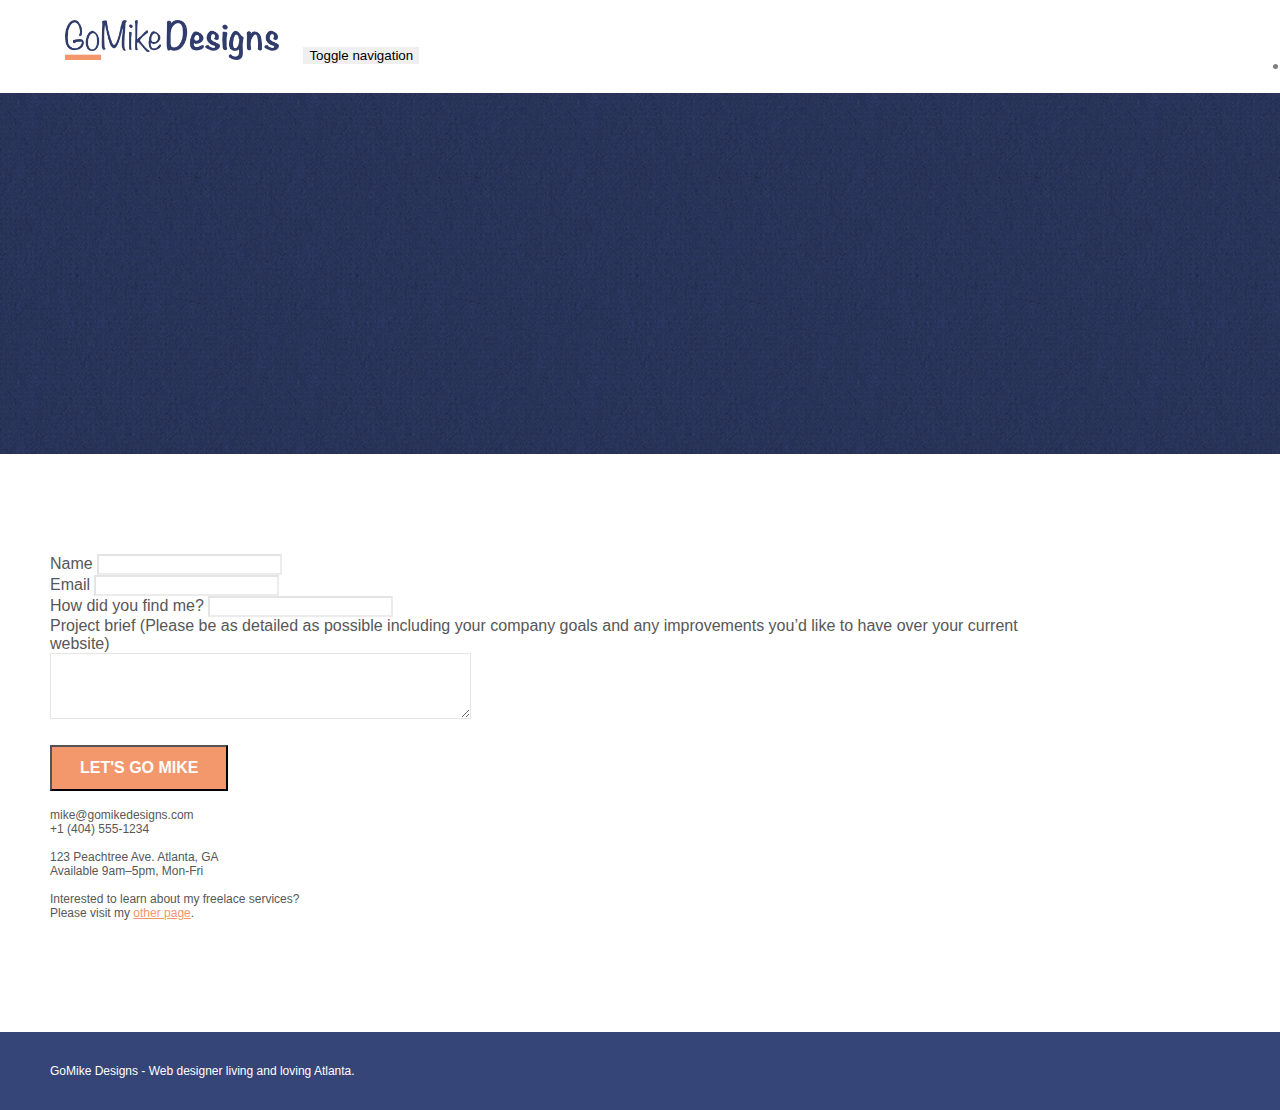
==== contact.html @ 94b1d247 "rename p2.html to contact.html" ====
<!doctype html>
<html lang="Default">
<head>
    <meta charset="utf-8">
    <meta name="keywords" content="">
    <meta name="description" content="">
    <meta name="viewport" content="width=device-width, initial-scale=1.0, viewport-fit=cover">
    <link rel="shortcut icon" type="image/png" href="favicon.jpg">
    
	<link rel="stylesheet" type="text/css" href="./css/bootstrap.min.css">
	<link rel="stylesheet" type="text/css" href="style.css">
	<link rel="stylesheet" type="text/css" href="./css/font-awesome.min.css">
	<link rel="stylesheet" type="text/css" href="./css/et-line.min.css">
	
    
	<script src="./js/jquery-2.1.0.min.js"></script>
	<script src="./js/bootstrap.min.js"></script>
	<script src="./js/blocs.min.js"></script>
	<script src="./js/jqBootstrapValidation.js"></script>
	<script src="./js/formHandler.js"></script>
    <title>page2</title>

    
<!-- Analytics -->
 
<!-- Analytics END -->
    
</head>
<body>
<!-- Main container -->
<div class="page-container">
    
<!-- bloc-0 -->
<div class="bloc bgc-white l-bloc " id="bloc-0">
	<div class="container bloc-sm">
		<nav class="navbar row">
			<div class="navbar-header">
				<a class="navbar-brand" href="index.html"><img src="img/atlanta%20web%20design%20logo.png"  height="40" /></a>
				<button id="nav-toggle" type="button" class="ui-navbar-toggle navbar-toggle" data-toggle="collapse" data-target=".navbar-1">
					<span class="sr-only">Toggle navigation</span><span class="icon-bar"></span><span class="icon-bar"></span><span class="icon-bar"></span>
				</button>
			</div>
			<div class="collapse navbar-collapse navbar-1 special-dropdown-nav">
				<ul class="site-navigation nav navbar-nav">
					<li>
						<a href="index.html">Home</a>
					</li>
					<li>
					</li>
					<li>
						<a href="page2.html">page2</a>
					</li>
				</ul>
			</div>
		</nav>
	</div>
</div>
<!-- bloc-0 END -->

<!-- bloc-6 -->
<div class="bloc bg-dots-bg bg-repeat bgc-dark-slate-blue d-bloc bloc-bg-texture texture-paper" id="bloc-6">
	<div class="container bloc-lg">
		<div class="row">
			<div class="col-sm-12">
				<p class="text-center hero-bloc-text tc-white">
					Let&rsquo;s talk web design!
				</p>
				<p class="text-center mg-lg tc-white tight-width-whitespace">
					I&rsquo;m super excited that you want to work together.<br>Please fill in the form below or get in touch so I can learn about your project <br>and we can setup time to &nbsp;talk websites and Atlanta city love.
				</p>
			</div>
		</div>
	</div>
</div>
<!-- bloc-6 END -->

<!-- bloc-7 -->
<div class="bloc bgc-white l-bloc" id="bloc-7">
	<div class="container bloc-lg">
		<div class="row">
			<div class="col-sm-6">
				<form id="form_1" novalidate success-msg="Your message has been sent." fail-msg="Sorry it seems that our mail server is not responding, Sorry for the inconvenience!">
					<div class="form-group">
						<label>
							Name
						</label>
						<input id="name" class="form-control" required />
					</div>
					<div class="form-group">
						<label>
							Email
						</label>
						<input id="email" class="form-control" type="email" required />
					</div>
					<div class="form-group">
						<label>
							How did you find me?
						</label>
						<input class="form-control" type="email" required id="input_504" />
					</div>
					<div class="form-group">
						<label>
							Project brief (Please be as detailed as possible including your company goals and any improvements you&rsquo;d like to have over your current website)<br>
						</label><textarea id="message" class="form-control" rows="4" cols="50" required></textarea>
					</div> 
					<button class="bloc-button btn btn-lg btn-block cta-hero btn-atomic-tangerine" type="submit">
						Let's go Mike
					</button>
				</form>
			</div>
			<div class="col-sm-6">
				<p>
					mike@gomikedesigns.com<br>+1 (404) 555-1234<br> <br>123 Peachtree Ave. Atlanta, GA<br>Available 9am–5pm, Mon-Fri <br> <br>Interested to learn about my freelace services? <br>Please visit my&nbsp;<a class="ltc-atomic-tangerine" href="index.html">other page</a>.
				</p>
			</div>
		</div>
	</div>
</div>
<!-- bloc-7 END -->

<!-- ScrollToTop Button -->
<a class="bloc-button btn btn-d scrollToTop" onclick="scrollToTarget('1')"><span class="fa fa-chevron-up"></span></a>
<!-- ScrollToTop Button END-->


<!-- Footer - bloc-8 -->
<div class="bloc bgc-dark-slate-blue d-bloc" id="bloc-8">
	<div class="container bloc-sm">
		<div class="row">
			<div class="col-sm-12">
				<p class="text-center white">
					GoMike Designs - Web designer living and loving Atlanta.<br>
				</p>
				<div class="row row-no-gutters social">
					<div class="col-sm-3">
						<div class="text-center">
							<a class="social" href="index.html"><span class="fa fa-twitter icon-md"></span></a>
						</div>
					</div>
					<div class="col-sm-3">
						<div class="text-center">
							<a class="social" href="index.html"><span class="fa fa-facebook icon-md"></span></a>
						</div>
					</div>
					<div class="col-sm-3">
						<div class="text-center">
							<a class="social" href="index.html"><span class="fa fa-dribbble icon-md"></span></a>
						</div>
					</div>
					<div class="col-sm-3">
						<div class="text-center">
							<a class="social" href="index.html"><span class="fa fa-instagram icon-md"></span></a>
						</div>
					</div>
				</div>
			</div>
		</div>
	</div>
</div>
<!-- Footer - bloc-8 END -->

</div>
<!-- Main container END -->
    

</body>
</html>
---- style.css ----
body {
    margin: 0;
    padding: 0;
    background: #FFF;
    overflow-x: hidden;
    -webkit-font-smoothing: antialiased;
    -moz-osx-font-smoothing: grayscale;
}

a,
button {
    transition: all .3s ease-in-out;
    outline: none!important;
}

a:hover {
    text-decoration: none;
    cursor: pointer;
}

#page-loading-blocs-notifaction {
    position: fixed;
    top: 0;
    bottom: 0;
    width: 100%;
    z-index: 100000;
    background: #FFFFFF url("img/pageload-spinner.gif") no-repeat center center;
}

.bloc {
    width: 100%;
    clear: both;
    background: 50% 50% no-repeat;
    padding: 0 50px;
    -webkit-background-size: cover;
    -moz-background-size: cover;
    -o-background-size: cover;
    background-size: cover;
    position: relative;
}

.bloc .container {
    padding-left: 0;
    padding-right: 0;
}

.bloc-lg {
    padding: 100px 50px;
}

.bloc-md {
    padding: 50px;
}

.bloc-sm {
    padding: 20px 50px;
}

.bg-center,
.bg-l-edge,
.bg-r-edge,
.bg-t-edge,
.bg-b-edge,
.bg-tl-edge,
.bg-bl-edge,
.bg-tr-edge,
.bg-br-edge,
.bg-repeat {
    -webkit-background-size: auto!important;
    -moz-background-size: auto!important;
    -o-background-size: auto!important;
    background-size: auto!important;
}

.bg-repeat {
    background: repeat;
}

.bg-t-edge {
    background: top no-repeat;
}

.bloc-bg-texture::before {
    content: "";
    background-size: 2px 2px;
    position: absolute;
    top: 0;
    bottom: 0;
    left: 0;
    right: 0;
}

.texture-paper::before {
    background: url("img/texture-paper.png");
    background-size: 280px 280px;
}

.b-parallax {
    background-attachment: fixed;
}

.d-bloc {
    color: rgba(255, 255, 255, .7);
}

.d-bloc button:hover {
    color: rgba(255, 255, 255, .9);
}

.d-bloc .icon-round,
.d-bloc .icon-square,
.d-bloc .icon-rounded,
.d-bloc .icon-semi-rounded-a,
.d-bloc .icon-semi-rounded-b {
    border-color: rgba(255, 255, 255, .9);
}

.d-bloc .divider-h span {
    border-color: rgba(255, 255, 255, .2);
}

.d-bloc .a-btn,
.d-bloc .navbar a,
.d-bloc .navbar-brand,
.d-bloc a .icon-sm,
.d-bloc a .icon-md,
.d-bloc a .icon-lg,
.d-bloc a .icon-xl,
.d-bloc h1 a,
.d-bloc h2 a,
.d-bloc h3 a,
.d-bloc h4 a,
.d-bloc h5 a,
.d-bloc h6 a,
.d-bloc p a {
    color: rgba(255, 255, 255, .6);
}

.d-bloc .a-btn:hover,
.d-bloc .navbar a:hover,
.d-bloc .navbar-brand:hover,
.d-bloc a:hover .icon-sm,
.d-bloc a:hover .icon-md,
.d-bloc a:hover .icon-lg,
.d-bloc a:hover .icon-xl,
.d-bloc h1 a:hover,
.d-bloc h2 a:hover,
.d-bloc h3 a:hover,
.d-bloc h4 a:hover,
.d-bloc h5 a:hover,
.d-bloc h6 a:hover,
.d-bloc p a:hover {
    color: rgba(255, 255, 255, 1);
}

.d-bloc .navbar-toggle .icon-bar {
    background: rgba(255, 255, 255, 1);
}

.d-bloc .btn-wire,
.d-bloc .btn-wire:hover {
    color: rgba(255, 255, 255, 1);
    border-color: rgba(255, 255, 255, 1);
}

.d-bloc .panel {
    color: rgba(0, 0, 0, .5);
}

.d-bloc .panel button:hover {
    color: rgba(0, 0, 0, .7);
}

.d-bloc .panel icon {
    border-color: rgba(0, 0, 0, .7);
}

.d-bloc .panel .divider-h span {
    border-color: rgba(0, 0, 0, .1);
}

.d-bloc .panel .a-btn {
    color: rgba(0, 0, 0, .6);
}

.d-bloc .panel .a-btn:hover {
    color: rgba(0, 0, 0, 1);
}

.d-bloc .panel .btn-wire,
.d-bloc .panel .btn-wire:hover {
    color: rgba(0, 0, 0, .7);
    border-color: rgba(0, 0, 0, .3);
}

.d-bloc .panel,
.l-bloc {
    color: rgba(0, 0, 0, .5);
}

.d-bloc .panel button:hover,
.l-bloc button:hover {
    color: rgba(0, 0, 0, .7);
}

.l-bloc .icon-round,
.l-bloc .icon-square,
.l-bloc .icon-rounded,
.l-bloc .icon-semi-rounded-a,
.l-bloc .icon-semi-rounded-b {
    border-color: rgba(0, 0, 0, .7);
}

.d-bloc .panel .divider-h span,
.l-bloc .divider-h span {
    border-color: rgba(0, 0, 0, .1);
}

.d-bloc .panel .a-btn,
.l-bloc .a-btn,
.l-bloc .navbar a,
.l-bloc .navbar-brand,
.l-bloc a .icon-sm,
.l-bloc a .icon-md,
.l-bloc a .icon-lg,
.l-bloc a .icon-xl,
.l-bloc h1 a,
.l-bloc h2 a,
.l-bloc h3 a,
.l-bloc h4 a,
.l-bloc h5 a,
.l-bloc h6 a,
.l-bloc p a {
    color: rgba(0, 0, 0, .6);
}

.d-bloc .panel .a-btn:hover,
.l-bloc .a-btn:hover,
.l-bloc .navbar a:hover,
.l-bloc .navbar-brand:hover,
.l-bloc a:hover .icon-sm,
.l-bloc a:hover .icon-md,
.l-bloc a:hover .icon-lg,
.l-bloc a:hover .icon-xl,
.l-bloc h1 a:hover,
.l-bloc h2 a:hover,
.l-bloc h3 a:hover,
.l-bloc h4 a:hover,
.l-bloc h5 a:hover,
.l-bloc h6 a:hover,
.l-bloc p a:hover {
    color: rgba(0, 0, 0, 1);
}

.l-bloc .navbar-toggle .icon-bar {
    color: rgba(0, 0, 0, .6);
}

.d-bloc .panel .btn-wire,
.d-bloc .panel .btn-wire:hover,
.l-bloc .btn-wire,
.l-bloc .btn-wire:hover {
    color: rgba(0, 0, 0, .7);
    border-color: rgba(0, 0, 0, .3);
}

.voffset {
    margin-top: 30px;
}

.voffset-lg {
    margin-top: 80px;
}

.row-no-gutters {
    margin-right: 0;
    margin-left: 0;
}

.row.row-no-gutters > [class^="col-"],
.row.row-no-gutters > [class*=" col-"] {
    padding-right: 0;
    padding-left: 0;
}

#bloc-2-services p {
    font-size: 11px;
}

.navbar {
    margin-bottom: 0;
    z-index: 1;
}

.navbar-brand {
    height: auto;
    padding: 3px 15px;
    font-size: 25px;
    font-weight: normal;
    font-weight: 600;
    line-height: 44px;
}

.navbar-brand img {
    max-height: 200px;
    margin: 0 5px 0 0;
    display: inline;
}

.navbar-brand img[src$=svg] {
    min-width: 100px;
}

.nav-center .navbar-brand img {
    margin: 0;
}

.navbar .nav {
    padding-top: 2px;
    margin-right: -16px;
    float: right;
    z-index: 1;
}

.nav > li {
    float: left;
    margin-top: 4px;
    font-size: 16px;
}

.navbar-nav .open .dropdown-menu > li > a {
    text-align: inherit;
}

.nav > li a:hover,
.nav > li a:focus {
    background: transparent;
}

.navbar-toggle {
    margin: 10px 10px 0 0;
    border: 0px;
}

.navbar-toggle:hover {
    background: transparent!important;
}

.navbar-toggle .icon-bar {
    background-color: rgba(0, 0, 0, .5);
    width: 26px;
}

.nav-invert .navbar .nav {
    float: left;
}

.nav-invert .navbar-header,
.nav-invert .navbar-brand {
    float: right;
    position: relative;
    z-index: 2;
}

@media (min-width: 768px) {
    .site-navigation {
        position: absolute;
        top: 50%;
        right: 20px;
        transform: translate(0, -50%);
        -webkit-transform: translateY(-50%);
    }
    .nav > li .dropdown-menu a,
    .nav > li .dropdown-menu a:hover {
        color: #484848;
    }
    .nav-invert .site-navigation {
        left: 0;
        right: 0;
    }
    .nav-center {
        text-align: center;
    }
    .nav-center .navbar-header {
        width: 100%;
    }
    .nav-center .navbar-header,
    .nav-center .navbar-brand,
    .nav-center .nav > li {
        float: none;
        display: inline-block;
    }
    .nav-center .site-navigation {
        position: relative;
        width: 100%;
        right: 0;
        margin-right: 0px;
        margin-top: 20px;
    }
    .nav-center.mini-nav .navbar-toggle {
        float: none;
        margin: 10px auto 0;
    }
}

.nav > li > .dropdown a {
    background: none!important;
    display: block;
    padding: 14px 15px;
}

nav .caret {
    margin: 0 5px;
}

.dropdown-menu .dropdown-menu {
    top: -8px;
    left: 100%;
}

.dropdown-menu .dropmenu-flow-right {
    top: 100%;
    left: 0;
    margin-left: -1px;
    border-top-left-radius: 0;
    border-top-right-radius: 0;
}

.dropdown-menu .dropdown span {
    border: 4px solid black;
    border-top-color: transparent;
    border-right-color: transparent;
    border-bottom-color: transparent;
    margin: 6px -5px 0 0!important;
    float: right;
}

.mg-md {
    margin-top: 10px;
    margin-bottom: 20px;
}

.mg-lg {
    margin-top: 10px;
    margin-bottom: 40px;
}

.btn {
    margin: 0 5px 5px 0;
}

.btn.pull-right {
    margin: 0 0 5px 5px;
}

.btn-d,
.btn-d:hover,
.btn-d:focus {
    color: #FFF;
    background: rgba(0, 0, 0, .3);
}

button {
    outline: none!important;
}

.btn-rd {
    border-radius: 40px;
}

.btn-clean {
    border: 1px solid rgba(0, 0, 0, .08);
    border-bottom-color: rgba(0, 0, 0, .1);
    text-shadow: 0 1px 0 rgba(0, 0, 1, .1);
    box-shadow: 0 1px 3px rgba(0, 0, 1, .25), inset 0 1px 0 0 rgba(255, 255, 255, .15);
}

.icon-md {
    font-size: 30px!important;
}

.icon-lg {
    font-size: 60px!important;
}

.sm-shadow {
    text-shadow: 0 1px 2px rgba(0, 0, 0, .3);
}

.panel-sq,
.panel-sq .panel-heading,
.panel-sq .panel-footer {
    border-radius: 0;
}

.panel-rd {
    border-radius: 30px;
}

.panel-rd .panel-heading {
    border-radius: 29px 29px 0 0;
}

.panel-rd .panel-footer {
    border-radius: 0 0 29px 29px;
}

.form-control {
    border-color: rgba(0, 0, 0, .1);
    box-shadow: none;
}

.scrollToTop {
    width: 40px;
    height: 40px;
    position: fixed;
    bottom: 20px;
    right: 20px;
    opacity: 0;
    z-index: 500;
    transition: all .3s ease-in-out;
}

.scrollToTop span {
    margin-top: 6px;
}

.showScrollTop {
    font-size: 14px;
    opacity: 1;
}

a[data-lightbox] {
    position: relative;
    display: block;
    text-align: center;
}

a[data-lightbox]:hover::before {
    content: "+";
    font-family: "HelveticaNeue-Light", "Helvetica Neue Light", "Helvetica Neue", Helvetica, Arial;
    font-size: 32px;
    width: 50px;
    height: 50px;
    margin-left: -25px;
    border-radius: 50%;
    background: rgba(0, 0, 0, .6);
    color: #FFF;
    font-weight: 100;
    z-index: 1;
    position: absolute;
    top: 50%;
    transform: translateY(-50%);
    -webkit-transform: translateY(-50%);
}

a[data-lightbox]:hover img {
    opacity: 0.6;
    -webkit-animation-fill-mode: none;
    animation-fill-mode: none;
}

#lightbox-modal {
    display: flex;
    align-items: center;
}

#lightbox-modal .modal-dialog {
    width: 90%;
    max-width: 900px;
    margin: 0 auto 0;
}

#lightbox-modal .modal-dialog img {
    max-height: 90vh;
    margin: 0 auto;
}

.lightbox-caption {
    padding: 20px;
    color: #FFF;
    background: rgba(0, 0, 0, .5);
    position: absolute;
    left: 15px;
    right: 15px;
    bottom: 5px;
}

.close-lightbox {
    color: #FFF;
    font-size: 30px;
    position: absolute;
    top: 20px;
    right: 20px;
    z-index: 20;
    background: rgba(0, 0, 0, .5);
    border: none;
    line-height: 30px;
    padding: 0 9px 5px;
    opacity: 0.3;
}

.close-lightbox:hover,
.next-lightbox:hover,
.prev-lightbox:hover {
    opacity: 1.0;
    color: #FFF;
}

.next-lightbox,
.prev-lightbox {
    font-size: 20px;
    color: rgba(255, 255, 255, .9);
    background: rgba(0, 0, 0, .5);
    transition: all .2s ease-in-out;
    position: absolute;
    top: 45%;
    z-index: 1;
    opacity: 0.4;
}

.next-lightbox {
    padding: 6px 8px 1px 13px;
    right: 25px;
}

.prev-lightbox {
    padding: 6px 13px 1px 10px;
    left: 25px;
}

.snapshot-lb .modal-body {
    padding-bottom: 45px;
}

.snapshot-lb .lightbox-caption {
    padding: 0;
    color: rgba(0, 0, 0, .5);
    background: none;
}

h1,
h2,
h3,
h4,
h5,
h6,
p,
label,
.btn,
a {
    font-family: "helvetica";
    font-weight: 400;
    color: #575757!important;
}

.container {
    max-width: 1000px;
}

.hero-bloc-text {
    font-size: 38px;
}

.hero-bloc-text-sub {
    font-size: 36px;
}

.statement-bloc-text {
    line-height: 26px;
    font-style: italic;
    font-size: 20px;
    text-align: center;
    font-weight: lighter;
    max-width: 520px;
    margin: auto auto auto auto;
}

p {
    font-size: 12px;
}

.tight-width-whitespace {
    max-width: 600px;
    margin: auto auto auto auto;
}

.h1 {
    font-size: 20px;
    font-family: "Open Sans";
}

.cta-hero {
    margin-top: 22px;
    color: #FFFFFF!important;
    text-transform: uppercase;
    padding: 12px 28px 12px 28px;
    font-size: 1.0em;
    font-weight: 700;
}

.social {
    max-width: 400px;
    margin: auto auto auto auto;
}

h2 {
    font-size: 22px;
    line-height: 1.4em;
}

h3 {
    font-size: 15px;
    text-transform: uppercase;
    font-weight: 700;
    color: #333333!important;
}

.med-width-whitespace {
    max-width: 800px;
    margin: auto auto auto auto;
    box-shadow: 0px 0px 0px #000000;
}

h1 {
    color: #333333!important;
}

h4 {
    color: #333333!important;
}

.icons {
    margin-bottom: 14px;
    margin-top: 24px;
}

.white {
    color: #FFFFFF!important;
}

.portfolio-thumb {
    margin-bottom: 24px;
}

.portfolio-row {
    margin-bottom: 44px;
    margin-top: 50px;
}

.avatar {
    box-shadow: 0px 4px 9px rgba(0, 0, 0, 0.3);
}

.black-background {
    background-color: rgba(35, 31, 32, 0.7);
    padding: 40px 40px 40px 40px;
}

.bold-link {
    font-weight: 900;
    text-decoration: underline!important;
}

.service-header {
    font-size: 15px;
    font-weight: 700;
    text-transform: uppercase;
}

.bgc-white {
    background-color: #FFFFFF;
}

.bgc-dark-slate-blue {
    background-color: #364577;
}

.bgc-atomic-tangerine {
    background-color: #F3976C;
}

.tc-white {
    color: #364577!important;
}

.btn-atomic-tangerine {
    background: #F3976C;
    color: #FFFFFF!important;
}

.btn-atomic-tangerine:hover {
    background: #c27956!important;
    color: #FFFFFF!important;
}

.ltc-white {
    color: #FFFFFF!important;
}

.ltc-white:hover {
    color: #cccccc!important;
}

.ltc-atomic-tangerine {
    color: #F3976C!important;
}

.ltc-atomic-tangerine:hover {
    color: #c27956!important;
}

.icon-dark-slate-blue {
    color: #364577!important;
    border-color: #364577!important;
}

.bg-dots-bg {
    background-image: url("img/dots-bg.png");
}

.bg-lines-h2-bg {
    background-image: url("img/lines-h2-bg.png");
}

.bg-atlanta-20made-20sign {
    background-image: url("img/atlanta%20made%20sign.jpg");
}

.bg-atlanta-20made-20sign-20orange {
    background-image: url("img/atlanta%20made%20sign%20orange.jpg");
}

@media (max-width: 1024px) {
    .bloc {
        padding-left: 20px;
        padding-right: 20px;
    }
    .bloc.full-width-bloc,
    .bloc-tile-2.full-width-bloc .container,
    .bloc-tile-3.full-width-bloc .container,
    .bloc-tile-4.full-width-bloc .container {
        padding-left: 0;
        padding-right: 0;
    }
}

@media (max-width: 992px) and (min-width: 768px) {
    .navbar .nav {
        max-width: 80%
    }
    .nav-center.navbar .nav {
        max-width: 100%
    }
}

@media only screen and (min-device-width: 768px) and (max-device-width: 1024px) and (orientation: landscape) {
    .b-parallax {
        background-attachment: scroll;
    }
}

@media only screen and (min-device-width: 1024px) and (max-device-width: 1366px) and (-webkit-min-device-pixel-ratio: 1.5) {
    .b-parallax {
        background-attachment: scroll;
    }
}

@media (max-width: 991px) {
    .container {
        width: 100%;
    }
    .b-parallax {
        background-attachment: scroll;
    }
    .page-container,
    #hero-bloc {
        overflow-x: hidden;
        position: relative;
    }
    .bloc {
        padding-left: constant(safe-area-inset-left);
        padding-right: constant(safe-area-inset-right);
    }
    .bloc-group,
    .bloc-group .bloc {
        display: block;
        width: 100%;
    }
    .bloc-fill-screen .fill-bloc-top-edge,
    .bloc-fill-screen .fill-bloc-bottom-edge {
        padding: 0 20px;
        padding-left: constant(safe-area-inset-left);
        padding-right: constant(safe-area-inset-right);
    }
}

@media (max-width: 767px) {
    .page-container {
        overflow-x: hidden;
        position: relative;
    }
    h1,
    h2,
    h3,
    h4,
    h5,
    h6,
    p,
    #disqus_thread {
        padding-left: 10px!important;
        padding-right: 10px!important;
    }
    .b-parallax {
        background-attachment: scroll;
    }
    .navbar .nav {
        padding-top: 0;
        border-top: 1px solid rgba(0, 0, 0, .2);
        float: none!important;
    }
    .navbar.row {
        margin-left: 0;
        margin-right: 0;
    }
    .site-navigation {
        position: inherit;
        transform: none;
        -webkit-transform: none;
        -ms-transform: none;
    }
    .nav > li {
        margin-top: 0;
        border-bottom: 1px solid rgba(0, 0, 0, .1);
        background: rgba(0, 0, 0, .05);
        text-align: left;
        padding-left: 15px;
        width: 100%;
    }
    .nav > li:hover {
        background: rgba(0, 0, 0, .08);
    }
    .dropdown .dropdown a .caret {
        float: none;
        margin: 5px 0 0 10px!important;
        border: 4px solid black;
        border-bottom-color: transparent;
        border-right-color: transparent;
        border-left-color: transparent;
    }
    #hero-bloc .navbar .nav {
        background: rgba(0, 0, 0, .8);
    }
    #hero-bloc .navbar .nav a {
        color: rgba(255, 255, 255, .6);
    }
    .hero {
        padding: 50px 0;
    }
    .hero-nav {
        left: -1px;
        right: -1px;
    }
    .navbar-collapse {
        padding: 0;
        overflow-x: hidden;
        -webkit-box-shadow: none;
        box-shadow: none;
    }
    .navbar-brand img {
        max-height: 40px;
        width: auto;
    }
    .nav-invert .navbar-header {
        float: none;
        width: 100%;
    }
    .nav-invert .navbar-toggle {
        float: left;
        margin-left: 10px;
    }
    .bloc {
        padding-left: 0;
        padding-right: 0;
    }
    .bloc-xxl,
    .bloc-xl,
    .bloc-lg {
        padding: 40px 0;
    }
    .bloc-sm,
    .bloc-md {
        padding-left: 0;
        padding-right: 0;
    }
    .bloc-tile-2 .container,
    .bloc-tile-3 .container,
    .bloc-tile-4 .container,
    .bloc-fill-screen .fill-bloc-top-edge,
    .bloc-fill-screen .fill-bloc-bottom-edge {
        padding-left: 0;
        padding-right: 0;
    }
    .a-block {
        padding: 0 10px;
    }
    .btn-dwn {
        display: none;
    }
    .voffset {
        margin-top: 5px;
    }
    .voffset-md {
        margin-top: 20px;
    }
    .voffset-lg {
        margin-top: 30px;
    }
    form {
        padding: 5px;
    }
    .close-lightbox {
        display: inline-block;
    }
    .blocsapp-device-iphone5 {
        background-size: 216px 425px;
        padding-top: 60px;
        width: 216px;
        height: 425px;
    }
    .blocsapp-device-iphone5 img {
        width: 180px;
        height: 320px;
    }
}

@media (max-width: 400px) {
    .bloc {
        padding-left: 0;
        padding-right: 0;
    }
}

@media (max-width: 767px) {
    .bloc-mob-center-text {
        text-align: center;
    }
}
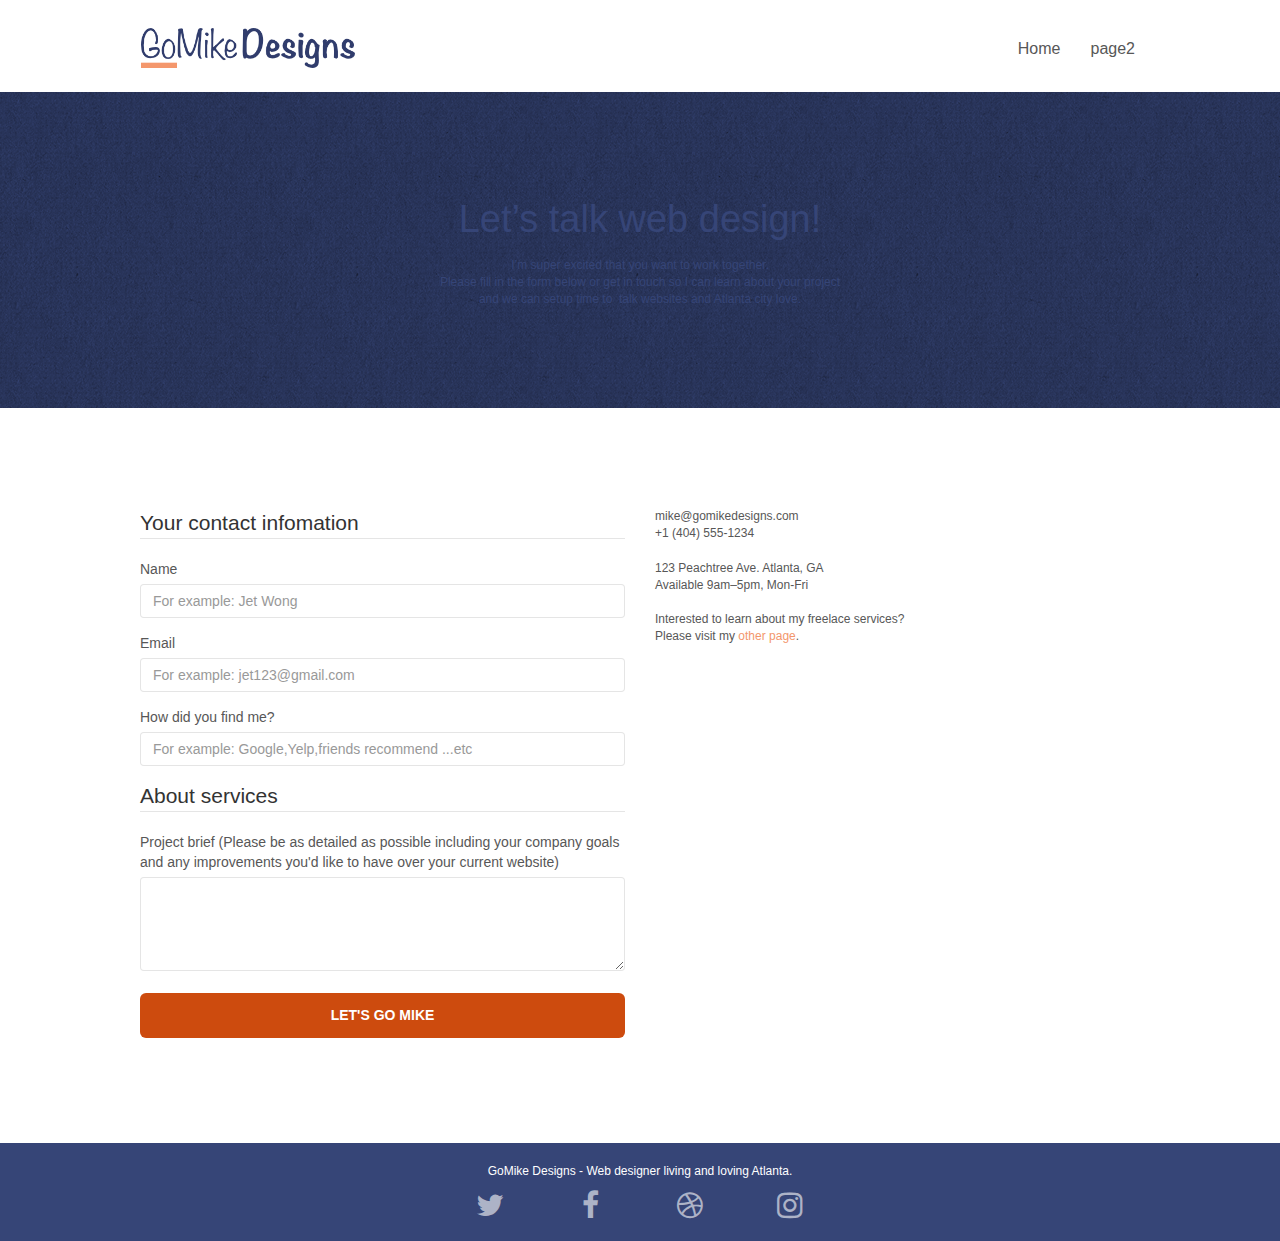
==== commit 99587693: "add aria-required , aria-describedby in form" ====
--- a/contact.html
+++ b/contact.html
@@ -7,17 +7,17 @@
     <meta name="viewport" content="width=device-width, initial-scale=1.0, viewport-fit=cover">
     <link rel="shortcut icon" type="image/png" href="favicon.jpg">
     
-	<link rel="stylesheet" type="text/css" href="./css/bootstrap.min.css">
+	<link rel="stylesheet" type="text/css" href="./css/bootstrap.css">
 	<link rel="stylesheet" type="text/css" href="style.css">
-	<link rel="stylesheet" type="text/css" href="./css/font-awesome.min.css">
-	<link rel="stylesheet" type="text/css" href="./css/et-line.min.css">
+	<link rel="stylesheet" type="text/css" href="./css/font-awesome.css">
+	<link rel="stylesheet" type="text/css" href="./css/et-line.css">
 	
     
-	<script src="./js/jquery-2.1.0.min.js"></script>
-	<script src="./js/bootstrap.min.js"></script>
-	<script src="./js/blocs.min.js"></script>
+	<script src="./js/jquery-2.1.0.js"></script>
+	<script src="./js/bootstrap.js"></script>
+	<script src="./js/blocs.js"></script>
 	<script src="./js/jqBootstrapValidation.js"></script>
-	<script src="./js/formHandler.js"></script>
+    <script src="./js/formHandler.js"></script>
     <title>page2</title>
 
     
@@ -80,32 +80,43 @@
 		<div class="row">
 			<div class="col-sm-6">
 				<form id="form_1" novalidate success-msg="Your message has been sent." fail-msg="Sorry it seems that our mail server is not responding, Sorry for the inconvenience!">
-					<div class="form-group">
-						<label>
-							Name
-						</label>
-						<input id="name" class="form-control" required />
-					</div>
-					<div class="form-group">
-						<label>
-							Email
-						</label>
-						<input id="email" class="form-control" type="email" required />
-					</div>
-					<div class="form-group">
-						<label>
-							How did you find me?
-						</label>
-						<input class="form-control" type="email" required id="input_504" />
-					</div>
-					<div class="form-group">
-						<label>
-							Project brief (Please be as detailed as possible including your company goals and any improvements you&rsquo;d like to have over your current website)<br>
-						</label><textarea id="message" class="form-control" rows="4" cols="50" required></textarea>
-					</div> 
-					<button class="bloc-button btn btn-lg btn-block cta-hero btn-atomic-tangerine" type="submit">
-						Let's go Mike
-					</button>
+					<fieldset>
+						<legend>Your contact infomation</legend>
+						<div class="form-group">
+							<label for="name">
+								Name
+							</label>
+							<input id="name" class="form-control" required aria-required="true" aria-describedby="name-format" placeholder="For example: Jet Wong"/>
+							<span id="name-format" class="sr-only">For example: Jet Wong</span>
+						</div>
+						<div class="form-group">
+							<label for="email">
+								Email
+							</label>
+							<input id="email" class="form-control" type="email" required aria-required="true" aria-describedby="email-format" placeholder="For example: jet123@gmail.com"/>
+							<span id="email-format" class="sr-only">For example: jet123@gmail.com</span>
+						</div>
+						<div class="form-group">
+							<label for="input_504">
+								How did you find me?
+							</label>
+							<input id="input_504" class="form-control" required aria-required="true" aria-describedby="findme-format" placeholder="For example: Google,Yelp,friends recommend ...etc"/>
+							<span id="findme-format" class="sr-only">For example: Google,Yelp,friends recommend ...etc</span>
+						</div>
+					</fieldset>
+					<fieldset>
+						<legend>About services</legend>
+						<div class="form-group">
+							<label for="message">
+								Project brief (Please be as detailed as possible including your company goals and any improvements you'd like to have over your current website)<br>
+							</label>
+							<textarea id="message" type="text" class="form-control" rows="4" cols="50" required aria-required="true"></textarea>
+						</div> 
+						<button class="bloc-button btn btn-lg btn-block cta-hero btn-atomic-tangerine" type="submit">
+							Let's go Mike
+						</button>
+						<span id="errormsg" class="sr-only">Sorry it seems that our mail server is not responding, Sorry for the inconvenience!</span>
+					</fieldset>
 				</form>
 			</div>
 			<div class="col-sm-6">
--- a/style.css
+++ b/style.css
@@ -10,13 +10,14 @@
 a,
 button {
     transition: all .3s ease-in-out;
-    outline: none!important;
+   /* outline: none!important; */
 }
 
 a:hover {
     text-decoration: none;
     cursor: pointer;
 }
+
 
 #page-loading-blocs-notifaction {
     position: fixed;
@@ -459,11 +460,11 @@
     color: #FFF;
     background: rgba(0, 0, 0, .3);
 }
-
+/*
 button {
     outline: none!important;
 }
-
+*/
 .btn-rd {
     border-radius: 40px;
 }
@@ -597,7 +598,7 @@
     border: none;
     line-height: 30px;
     padding: 0 9px 5px;
-    opacity: 0.3;
+   /* opacity: 0.3;*/
 }
 
 .close-lightbox:hover,
@@ -785,12 +786,12 @@
 }
 
 .btn-atomic-tangerine {
-    background: #F3976C;
+    background: #CD4B0E;
     color: #FFFFFF!important;
 }
 
 .btn-atomic-tangerine:hover {
-    background: #c27956!important;
+    background: #94360A!important;
     color: #FFFFFF!important;
 }
 
@@ -824,11 +825,11 @@
 }
 
 .bg-atlanta-20made-20sign {
-    background-image: url("img/atlanta%20made%20sign.jpg");
+    background-image: url("img/atlanta-made-sign.jpg");
 }
 
 .bg-atlanta-20made-20sign-20orange {
-    background-image: url("img/atlanta%20made%20sign%20orange.jpg");
+    background-image: url("img/atlanta-made-sign-orange.jpg");
 }
 
 @media (max-width: 1024px) {
@@ -1034,6 +1035,10 @@
     }
 }
 
+.header--hight-contrast {
+    color: #FFFFFF;
+}
+
 @media (max-width: 400px) {
     .bloc {
         padding-left: 0;
--- a/css/et-line.css
+++ b/css/et-line.css
@@ -0,0 +1,519 @@
+@font-face {
+    font-family: et-line;
+    src: url(../fonts/et-line.eot);
+    src: url(../fonts/et-line.eot?#iefix) format('embedded-opentype'), url(../fonts/et-line.woff) format('woff'), url(../fonts/et-line.ttf) format('truetype'), url(../fonts/et-line.svg#et-line) format('svg');
+    font-weight: 400;
+    font-style: normal
+}
+
+.et-icon-adjustments,
+.et-icon-alarmclock,
+.et-icon-anchor,
+.et-icon-aperture,
+.et-icon-attachment,
+.et-icon-bargraph,
+.et-icon-basket,
+.et-icon-beaker,
+.et-icon-bike,
+.et-icon-book-open,
+.et-icon-briefcase,
+.et-icon-browser,
+.et-icon-calendar,
+.et-icon-camera,
+.et-icon-caution,
+.et-icon-chat,
+.et-icon-circle-compass,
+.et-icon-clipboard,
+.et-icon-clock,
+.et-icon-cloud,
+.et-icon-compass,
+.et-icon-desktop,
+.et-icon-dial,
+.et-icon-document,
+.et-icon-documents,
+.et-icon-download,
+.et-icon-dribbble,
+.et-icon-edit,
+.et-icon-envelope,
+.et-icon-expand,
+.et-icon-facebook,
+.et-icon-flag,
+.et-icon-focus,
+.et-icon-gears,
+.et-icon-genius,
+.et-icon-gift,
+.et-icon-global,
+.et-icon-globe,
+.et-icon-googleplus,
+.et-icon-grid,
+.et-icon-happy,
+.et-icon-hazardous,
+.et-icon-heart,
+.et-icon-hotairballoon,
+.et-icon-hourglass,
+.et-icon-key,
+.et-icon-laptop,
+.et-icon-layers,
+.et-icon-lifesaver,
+.et-icon-lightbulb,
+.et-icon-linegraph,
+.et-icon-linkedin,
+.et-icon-lock,
+.et-icon-magnifying-glass,
+.et-icon-map,
+.et-icon-map-pin,
+.et-icon-megaphone,
+.et-icon-mic,
+.et-icon-mobile,
+.et-icon-newspaper,
+.et-icon-notebook,
+.et-icon-paintbrush,
+.et-icon-paperclip,
+.et-icon-pencil,
+.et-icon-phone,
+.et-icon-picture,
+.et-icon-pictures,
+.et-icon-piechart,
+.et-icon-presentation,
+.et-icon-pricetags,
+.et-icon-printer,
+.et-icon-profile-female,
+.et-icon-profile-male,
+.et-icon-puzzle,
+.et-icon-quote,
+.et-icon-recycle,
+.et-icon-refresh,
+.et-icon-ribbon,
+.et-icon-rss,
+.et-icon-sad,
+.et-icon-scissors,
+.et-icon-scope,
+.et-icon-search,
+.et-icon-shield,
+.et-icon-speedometer,
+.et-icon-strategy,
+.et-icon-streetsign,
+.et-icon-tablet,
+.et-icon-target,
+.et-icon-telescope,
+.et-icon-toolbox,
+.et-icon-tools,
+.et-icon-tools-2,
+.et-icon-trophy,
+.et-icon-tumblr,
+.et-icon-twitter,
+.et-icon-upload,
+.et-icon-video,
+.et-icon-wallet,
+.et-icon-wine {
+    font-family: et-line;
+    speak: none;
+    font-style: normal;
+    font-weight: 400;
+    font-variant: normal;
+    text-transform: none;
+    line-height: 1;
+    -webkit-font-smoothing: antialiased;
+    -moz-osx-font-smoothing: grayscale;
+    display: inline-block
+}
+
+.et-icon-mobile:before {
+    content: "\e000"
+}
+
+.et-icon-laptop:before {
+    content: "\e001"
+}
+
+.et-icon-desktop:before {
+    content: "\e002"
+}
+
+.et-icon-tablet:before {
+    content: "\e003"
+}
+
+.et-icon-phone:before {
+    content: "\e004"
+}
+
+.et-icon-document:before {
+    content: "\e005"
+}
+
+.et-icon-documents:before {
+    content: "\e006"
+}
+
+.et-icon-search:before {
+    content: "\e007"
+}
+
+.et-icon-clipboard:before {
+    content: "\e008"
+}
+
+.et-icon-newspaper:before {
+    content: "\e009"
+}
+
+.et-icon-notebook:before {
+    content: "\e00a"
+}
+
+.et-icon-book-open:before {
+    content: "\e00b"
+}
+
+.et-icon-browser:before {
+    content: "\e00c"
+}
+
+.et-icon-calendar:before {
+    content: "\e00d"
+}
+
+.et-icon-presentation:before {
+    content: "\e00e"
+}
+
+.et-icon-picture:before {
+    content: "\e00f"
+}
+
+.et-icon-pictures:before {
+    content: "\e010"
+}
+
+.et-icon-video:before {
+    content: "\e011"
+}
+
+.et-icon-camera:before {
+    content: "\e012"
+}
+
+.et-icon-printer:before {
+    content: "\e013"
+}
+
+.et-icon-toolbox:before {
+    content: "\e014"
+}
+
+.et-icon-briefcase:before {
+    content: "\e015"
+}
+
+.et-icon-wallet:before {
+    content: "\e016"
+}
+
+.et-icon-gift:before {
+    content: "\e017"
+}
+
+.et-icon-bargraph:before {
+    content: "\e018"
+}
+
+.et-icon-grid:before {
+    content: "\e019"
+}
+
+.et-icon-expand:before {
+    content: "\e01a"
+}
+
+.et-icon-focus:before {
+    content: "\e01b"
+}
+
+.et-icon-edit:before {
+    content: "\e01c"
+}
+
+.et-icon-adjustments:before {
+    content: "\e01d"
+}
+
+.et-icon-ribbon:before {
+    content: "\e01e"
+}
+
+.et-icon-hourglass:before {
+    content: "\e01f"
+}
+
+.et-icon-lock:before {
+    content: "\e020"
+}
+
+.et-icon-megaphone:before {
+    content: "\e021"
+}
+
+.et-icon-shield:before {
+    content: "\e022"
+}
+
+.et-icon-trophy:before {
+    content: "\e023"
+}
+
+.et-icon-flag:before {
+    content: "\e024"
+}
+
+.et-icon-map:before {
+    content: "\e025"
+}
+
+.et-icon-puzzle:before {
+    content: "\e026"
+}
+
+.et-icon-basket:before {
+    content: "\e027"
+}
+
+.et-icon-envelope:before {
+    content: "\e028"
+}
+
+.et-icon-streetsign:before {
+    content: "\e029"
+}
+
+.et-icon-telescope:before {
+    content: "\e02a"
+}
+
+.et-icon-gears:before {
+    content: "\e02b"
+}
+
+.et-icon-key:before {
+    content: "\e02c"
+}
+
+.et-icon-paperclip:before {
+    content: "\e02d"
+}
+
+.et-icon-attachment:before {
+    content: "\e02e"
+}
+
+.et-icon-pricetags:before {
+    content: "\e02f"
+}
+
+.et-icon-lightbulb:before {
+    content: "\e030"
+}
+
+.et-icon-layers:before {
+    content: "\e031"
+}
+
+.et-icon-pencil:before {
+    content: "\e032"
+}
+
+.et-icon-tools:before {
+    content: "\e033"
+}
+
+.et-icon-tools-2:before {
+    content: "\e034"
+}
+
+.et-icon-scissors:before {
+    content: "\e035"
+}
+
+.et-icon-paintbrush:before {
+    content: "\e036"
+}
+
+.et-icon-magnifying-glass:before {
+    content: "\e037"
+}
+
+.et-icon-circle-compass:before {
+    content: "\e038"
+}
+
+.et-icon-linegraph:before {
+    content: "\e039"
+}
+
+.et-icon-mic:before {
+    content: "\e03a"
+}
+
+.et-icon-strategy:before {
+    content: "\e03b"
+}
+
+.et-icon-beaker:before {
+    content: "\e03c"
+}
+
+.et-icon-caution:before {
+    content: "\e03d"
+}
+
+.et-icon-recycle:before {
+    content: "\e03e"
+}
+
+.et-icon-anchor:before {
+    content: "\e03f"
+}
+
+.et-icon-profile-male:before {
+    content: "\e040"
+}
+
+.et-icon-profile-female:before {
+    content: "\e041"
+}
+
+.et-icon-bike:before {
+    content: "\e042"
+}
+
+.et-icon-wine:before {
+    content: "\e043"
+}
+
+.et-icon-hotairballoon:before {
+    content: "\e044"
+}
+
+.et-icon-globe:before {
+    content: "\e045"
+}
+
+.et-icon-genius:before {
+    content: "\e046"
+}
+
+.et-icon-map-pin:before {
+    content: "\e047"
+}
+
+.et-icon-dial:before {
+    content: "\e048"
+}
+
+.et-icon-chat:before {
+    content: "\e049"
+}
+
+.et-icon-heart:before {
+    content: "\e04a"
+}
+
+.et-icon-cloud:before {
+    content: "\e04b"
+}
+
+.et-icon-upload:before {
+    content: "\e04c"
+}
+
+.et-icon-download:before {
+    content: "\e04d"
+}
+
+.et-icon-target:before {
+    content: "\e04e"
+}
+
+.et-icon-hazardous:before {
+    content: "\e04f"
+}
+
+.et-icon-piechart:before {
+    content: "\e050"
+}
+
+.et-icon-speedometer:before {
+    content: "\e051"
+}
+
+.et-icon-global:before {
+    content: "\e052"
+}
+
+.et-icon-compass:before {
+    content: "\e053"
+}
+
+.et-icon-lifesaver:before {
+    content: "\e054"
+}
+
+.et-icon-clock:before {
+    content: "\e055"
+}
+
+.et-icon-aperture:before {
+    content: "\e056"
+}
+
+.et-icon-quote:before {
+    content: "\e057"
+}
+
+.et-icon-scope:before {
+    content: "\e058"
+}
+
+.et-icon-alarmclock:before {
+    content: "\e059"
+}
+
+.et-icon-refresh:before {
+    content: "\e05a"
+}
+
+.et-icon-happy:before {
+    content: "\e05b"
+}
+
+.et-icon-sad:before {
+    content: "\e05c"
+}
+
+.et-icon-facebook:before {
+    content: "\e05d"
+}
+
+.et-icon-twitter:before {
+    content: "\e05e"
+}
+
+.et-icon-googleplus:before {
+    content: "\e05f"
+}
+
+.et-icon-rss:before {
+    content: "\e060"
+}
+
+.et-icon-tumblr:before {
+    content: "\e061"
+}
+
+.et-icon-linkedin:before {
+    content: "\e062"
+}
+
+.et-icon-dribbble:before {
+    content: "\e063"
+}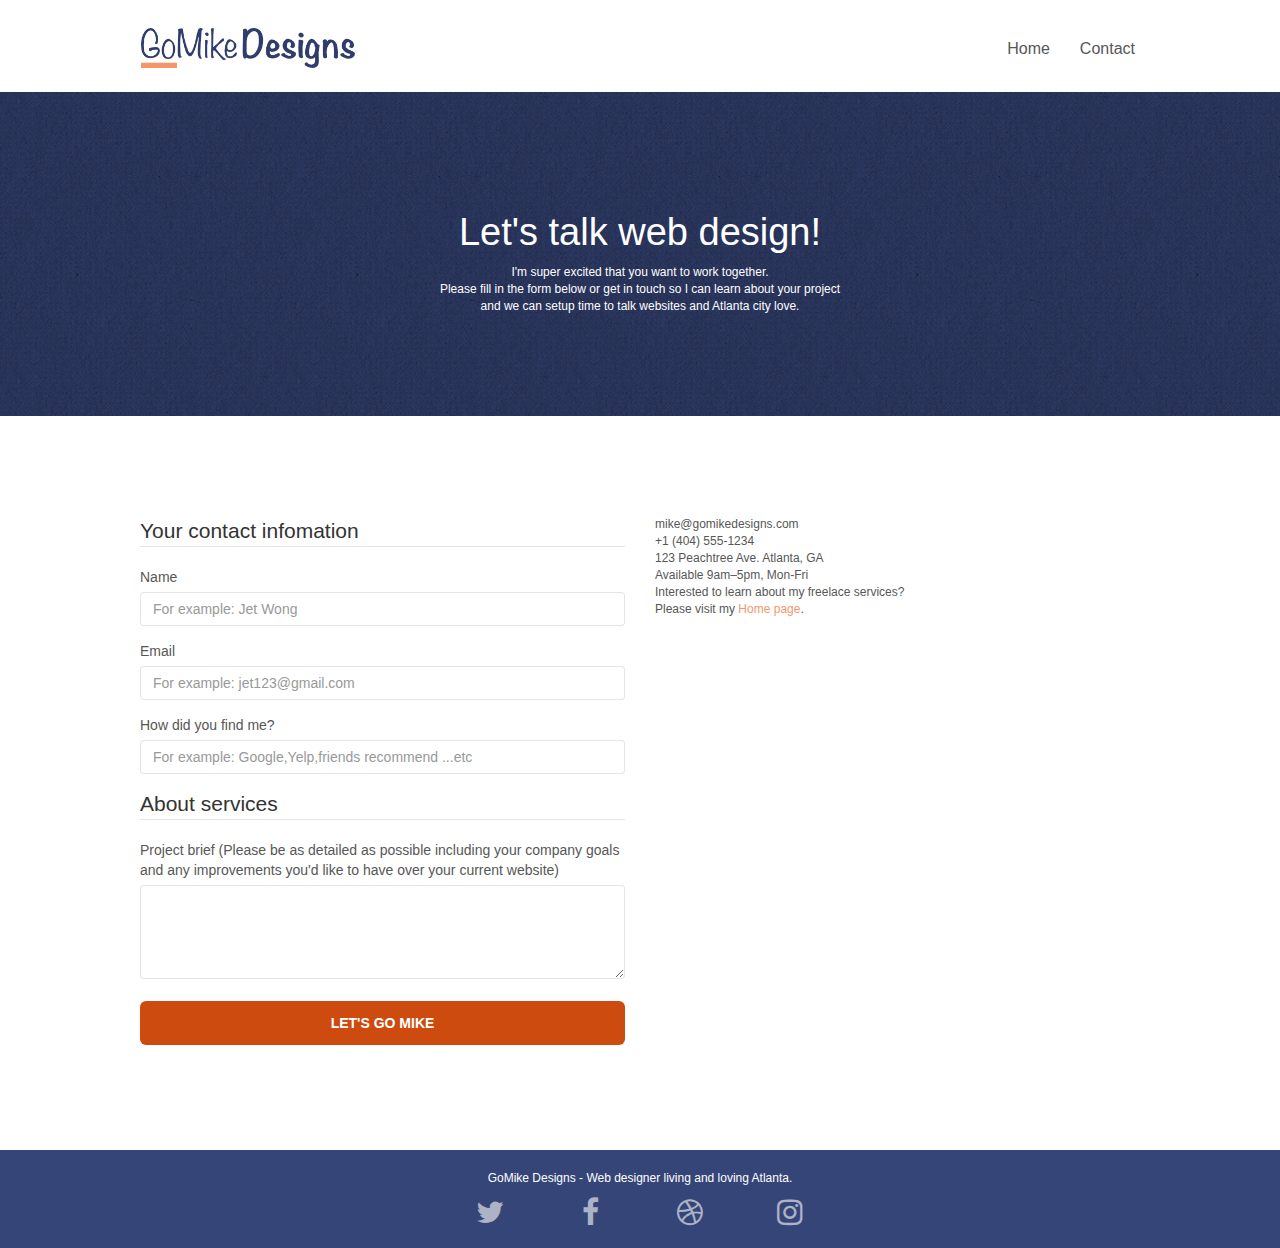
==== commit dcd1a064: "update header main footer" ====
--- a/contact.html
+++ b/contact.html
@@ -1,5 +1,5 @@
 <!doctype html>
-<html lang="Default">
+<html lang="en">
 <head>
     <meta charset="utf-8">
     <meta name="keywords" content="">
@@ -13,12 +13,13 @@
 	<link rel="stylesheet" type="text/css" href="./css/et-line.css">
 	
     
-	<script src="./js/jquery-2.1.0.js"></script>
-	<script src="./js/bootstrap.js"></script>
-	<script src="./js/blocs.js"></script>
-	<script src="./js/jqBootstrapValidation.js"></script>
-    <script src="./js/formHandler.js"></script>
-    <title>page2</title>
+	<script defer src="./js/jquery-3.6.0.min.js"></script>
+	<script defer src="./js/jquery-migrate-3.3.2.min.js"></script>
+	<script defer src="./js/bootstrap.min.js"></script>
+	<script defer src="./js/blocs.js"></script>
+	<script defer src="./js/jqBootstrapValidation.js"></script>
+    <script defer src="./js/formHandler.js"></script>
+    <title>Contact - GoMikeDedigns</title>
 
     
 <!-- Analytics -->
@@ -28,150 +29,168 @@
 </head>
 <body>
 <!-- Main container -->
-<div class="page-container">
-    
-<!-- bloc-0 -->
-<div class="bloc bgc-white l-bloc " id="bloc-0">
-	<div class="container bloc-sm">
-		<nav class="navbar row">
-			<div class="navbar-header">
-				<a class="navbar-brand" href="index.html"><img src="img/atlanta%20web%20design%20logo.png"  height="40" /></a>
-				<button id="nav-toggle" type="button" class="ui-navbar-toggle navbar-toggle" data-toggle="collapse" data-target=".navbar-1">
-					<span class="sr-only">Toggle navigation</span><span class="icon-bar"></span><span class="icon-bar"></span><span class="icon-bar"></span>
-				</button>
+	<div class="page-container">
+		<header role="banner">
+			<!-- bloc-0 -->
+			<div class="bloc bgc-white l-bloc " id="bloc-0">
+				<div class="container bloc-sm">
+					<nav role="navigation" class="navbar row">
+						<div class="navbar-header">	
+							<a class="navbar-brand" href="index.html">
+								<img src="img/atlanta%20web%20design%20logo.png" alt="Home page - GoMikeDedigns" height="40" />
+							</a>
+							<button aria-haspopup="true" aria-expanded="false" id="nav-toggle" type="button" class="ui-navbar-toggle navbar-toggle" data-toggle="collapse" data-target=".navbar-1">
+								<span class="sr-only">Toggle navigation</span>
+								<span class="icon-bar"></span>
+								<span class="icon-bar"></span>
+								<span class="icon-bar"></span>
+							</button>
+						</div>
+						<div class="collapse navbar-collapse navbar-1 special-dropdown-nav">
+							<ul class="site-navigation nav navbar-nav">
+								<li>
+									<a href="index.html">Home</a>
+								</li>
+								<li>
+									<a aria-current="page" href="contact.html">Contact</a>
+								</li>
+							</ul>
+						</div>
+					</nav>
+				</div>
 			</div>
-			<div class="collapse navbar-collapse navbar-1 special-dropdown-nav">
-				<ul class="site-navigation nav navbar-nav">
-					<li>
-						<a href="index.html">Home</a>
-					</li>
-					<li>
-					</li>
-					<li>
-						<a href="page2.html">page2</a>
-					</li>
-				</ul>
-			</div>
-		</nav>
-	</div>
-</div>
-<!-- bloc-0 END -->
-
-<!-- bloc-6 -->
-<div class="bloc bg-dots-bg bg-repeat bgc-dark-slate-blue d-bloc bloc-bg-texture texture-paper" id="bloc-6">
-	<div class="container bloc-lg">
-		<div class="row">
-			<div class="col-sm-12">
-				<p class="text-center hero-bloc-text tc-white">
-					Let&rsquo;s talk web design!
-				</p>
-				<p class="text-center mg-lg tc-white tight-width-whitespace">
-					I&rsquo;m super excited that you want to work together.<br>Please fill in the form below or get in touch so I can learn about your project <br>and we can setup time to &nbsp;talk websites and Atlanta city love.
-				</p>
-			</div>
-		</div>
-	</div>
-</div>
-<!-- bloc-6 END -->
-
-<!-- bloc-7 -->
-<div class="bloc bgc-white l-bloc" id="bloc-7">
-	<div class="container bloc-lg">
-		<div class="row">
-			<div class="col-sm-6">
-				<form id="form_1" novalidate success-msg="Your message has been sent." fail-msg="Sorry it seems that our mail server is not responding, Sorry for the inconvenience!">
-					<fieldset>
-						<legend>Your contact infomation</legend>
-						<div class="form-group">
-							<label for="name">
-								Name
-							</label>
-							<input id="name" class="form-control" required aria-required="true" aria-describedby="name-format" placeholder="For example: Jet Wong"/>
-							<span id="name-format" class="sr-only">For example: Jet Wong</span>
-						</div>
-						<div class="form-group">
-							<label for="email">
-								Email
-							</label>
-							<input id="email" class="form-control" type="email" required aria-required="true" aria-describedby="email-format" placeholder="For example: jet123@gmail.com"/>
-							<span id="email-format" class="sr-only">For example: jet123@gmail.com</span>
-						</div>
-						<div class="form-group">
-							<label for="input_504">
-								How did you find me?
-							</label>
-							<input id="input_504" class="form-control" required aria-required="true" aria-describedby="findme-format" placeholder="For example: Google,Yelp,friends recommend ...etc"/>
-							<span id="findme-format" class="sr-only">For example: Google,Yelp,friends recommend ...etc</span>
-						</div>
-					</fieldset>
-					<fieldset>
-						<legend>About services</legend>
-						<div class="form-group">
-							<label for="message">
-								Project brief (Please be as detailed as possible including your company goals and any improvements you'd like to have over your current website)<br>
-							</label>
-							<textarea id="message" type="text" class="form-control" rows="4" cols="50" required aria-required="true"></textarea>
-						</div> 
-						<button class="bloc-button btn btn-lg btn-block cta-hero btn-atomic-tangerine" type="submit">
-							Let's go Mike
-						</button>
-						<span id="errormsg" class="sr-only">Sorry it seems that our mail server is not responding, Sorry for the inconvenience!</span>
-					</fieldset>
-				</form>
-			</div>
-			<div class="col-sm-6">
-				<p>
-					mike@gomikedesigns.com<br>+1 (404) 555-1234<br> <br>123 Peachtree Ave. Atlanta, GA<br>Available 9am–5pm, Mon-Fri <br> <br>Interested to learn about my freelace services? <br>Please visit my&nbsp;<a class="ltc-atomic-tangerine" href="index.html">other page</a>.
-				</p>
-			</div>
-		</div>
-	</div>
-</div>
-<!-- bloc-7 END -->
-
-<!-- ScrollToTop Button -->
-<a class="bloc-button btn btn-d scrollToTop" onclick="scrollToTarget('1')"><span class="fa fa-chevron-up"></span></a>
-<!-- ScrollToTop Button END-->
-
-
-<!-- Footer - bloc-8 -->
-<div class="bloc bgc-dark-slate-blue d-bloc" id="bloc-8">
-	<div class="container bloc-sm">
-		<div class="row">
-			<div class="col-sm-12">
-				<p class="text-center white">
-					GoMike Designs - Web designer living and loving Atlanta.<br>
-				</p>
-				<div class="row row-no-gutters social">
-					<div class="col-sm-3">
-						<div class="text-center">
-							<a class="social" href="index.html"><span class="fa fa-twitter icon-md"></span></a>
-						</div>
-					</div>
-					<div class="col-sm-3">
-						<div class="text-center">
-							<a class="social" href="index.html"><span class="fa fa-facebook icon-md"></span></a>
-						</div>
-					</div>
-					<div class="col-sm-3">
-						<div class="text-center">
-							<a class="social" href="index.html"><span class="fa fa-dribbble icon-md"></span></a>
-						</div>
-					</div>
-					<div class="col-sm-3">
-						<div class="text-center">
-							<a class="social" href="index.html"><span class="fa fa-instagram icon-md"></span></a>
+			<!-- bloc-0 END -->		
+		
+			<!-- bloc-6 -->
+			<div class="bloc bg-dots-bg bg-repeat bgc-dark-slate-blue d-bloc bloc-bg-texture texture-paper" id="bloc-6">
+				<div class="container bloc-lg">
+					<div class="row">
+						<div class="col-sm-12">
+							<h1 class="text-center hero-bloc-text white">
+								Let's talk web design!
+							</h1>
+							<p class="text-center mg-lg white tight-width-whitespace">
+								I'm super excited that you want to work together.
+								<br>Please fill in the form below or get in touch so I can learn about your project 
+								<br>and we can setup time to talk websites and Atlanta city love.
+							</p>
 						</div>
 					</div>
 				</div>
 			</div>
-		</div>
+			<!-- bloc-6 END -->
+		</header>
+		<main>
+			<!-- bloc-7 -->
+			<div class="bloc bgc-white l-bloc" id="bloc-7">
+				<div class="container bloc-lg">
+					<div class="row">
+						<div class="col-sm-6">
+							<form id="form_1" novalidate success-msg="Your message has been sent." fail-msg="Sorry it seems that our mail server is not responding, Sorry for the inconvenience!">
+								<fieldset>
+									<legend>Your contact infomation</legend>
+									<div class="form-group">
+										<label for="name">
+											Name
+										</label>
+										<input id="name" class="form-control" required aria-required="true" aria-describedby="name-format" placeholder="For example: Jet Wong"/>
+										<span id="name-format" class="sr-only">For example: Jet Wong</span>
+									</div>
+									<div class="form-group">
+										<label for="email">
+											Email
+										</label>
+										<input id="email" class="form-control" type="email" required aria-required="true" aria-describedby="email-format" placeholder="For example: jet123@gmail.com"/>
+										<span id="email-format" class="sr-only">For example: jet123@gmail.com</span>
+									</div>
+									<div class="form-group">
+										<label for="input_504">
+											How did you find me?
+										</label>
+										<input id="input_504" class="form-control" required aria-required="true" aria-describedby="findme-format" placeholder="For example: Google,Yelp,friends recommend ...etc"/>
+										<span id="findme-format" class="sr-only">For example: Google,Yelp,friends recommend ...etc</span>
+									</div>
+								</fieldset>
+								<fieldset>
+									<legend>About services</legend>
+									<div class="form-group">
+										<label for="message">
+											Project brief (Please be as detailed as possible including your company goals and any improvements you'd like to have over your current website)<br>
+										</label>
+										<textarea id="message" type="text" class="form-control" rows="4" cols="50" required aria-required="true"></textarea>
+									</div> 
+									<button class="bloc-button btn btn-lg btn-block cta-hero btn-atomic-tangerine" type="submit">
+										Let's go Mike
+									</button>
+								</fieldset>
+							</form>
+						</div>
+						<div class="col-sm-6">
+							<p>
+								mike@gomikedesigns.com
+								<br>+1 (404) 555-1234
+								<br>123 Peachtree Ave. Atlanta, GA
+								<br>Available 9am–5pm, Mon-Fri
+								<br>Interested to learn about my freelace services? 
+								<br>Please visit my <a class="ltc-atomic-tangerine" href="index.html">Home page</a>.
+							</p>
+						</div>
+					</div>
+				</div>
+			</div>
+			<!-- bloc-7 END -->
+
+			<!-- ScrollToTop Button -->
+			<a class="bloc-button btn btn-d scrollToTop" onclick="scrollToTarget('1')"><span class="fa fa-chevron-up"></span></a>
+			<!-- ScrollToTop Button END-->
+		</main>
+
+			<!-- Footer - bloc-8 -->
+		<footer role="contentinfo" class="bloc bgc-dark-slate-blue d-bloc" id="bloc-8">
+			<div class="container bloc-sm">
+				<div class="row">
+					<div class="col-sm-12">
+						<p class="text-center white">
+							GoMike Designs - Web designer living and loving Atlanta.<br>
+						</p>
+						<div class="row row-no-gutters social">
+							<div class=" col-xs-3">
+								<div class="text-center">
+									<a class="social" aria-label="Twitter" href="https://twitter.com/">
+										<span class="fa fa-twitter icon-md"></span>
+									</a>
+								</div>
+							</div>
+							<div class=" col-xs-3">
+								<div class="text-center">
+									<a class="social" aria-label="Facebook" href="https://www.facebook.com/">
+										<span class="fa fa-facebook icon-md"></span>
+									</a>
+								</div>
+							</div>
+							<div class=" col-xs-3">
+								<div class="text-center">
+									<a class="social" aria-label="Dribble" href="https://dribbble.com/">
+										<span class="fa fa-dribbble icon-md"></span>
+									</a>
+								</div>
+							</div>
+							<div class=" col-xs-3">
+								<div class="text-center">
+									<a class="social" aria-label="Instagram" href="https://www.instagram.com/">
+										<span class="fa fa-instagram icon-md"></span>
+									</a>
+								</div>
+							</div>
+						</div>					
+					</div>
+				</div>
+			</div>
+		</footer>
+		<!-- Footer - bloc-8 END -->
+
 	</div>
-</div>
-<!-- Footer - bloc-8 END -->
-
-</div>
-<!-- Main container END -->
+	<!-- Main container END -->
     
 
 </body>
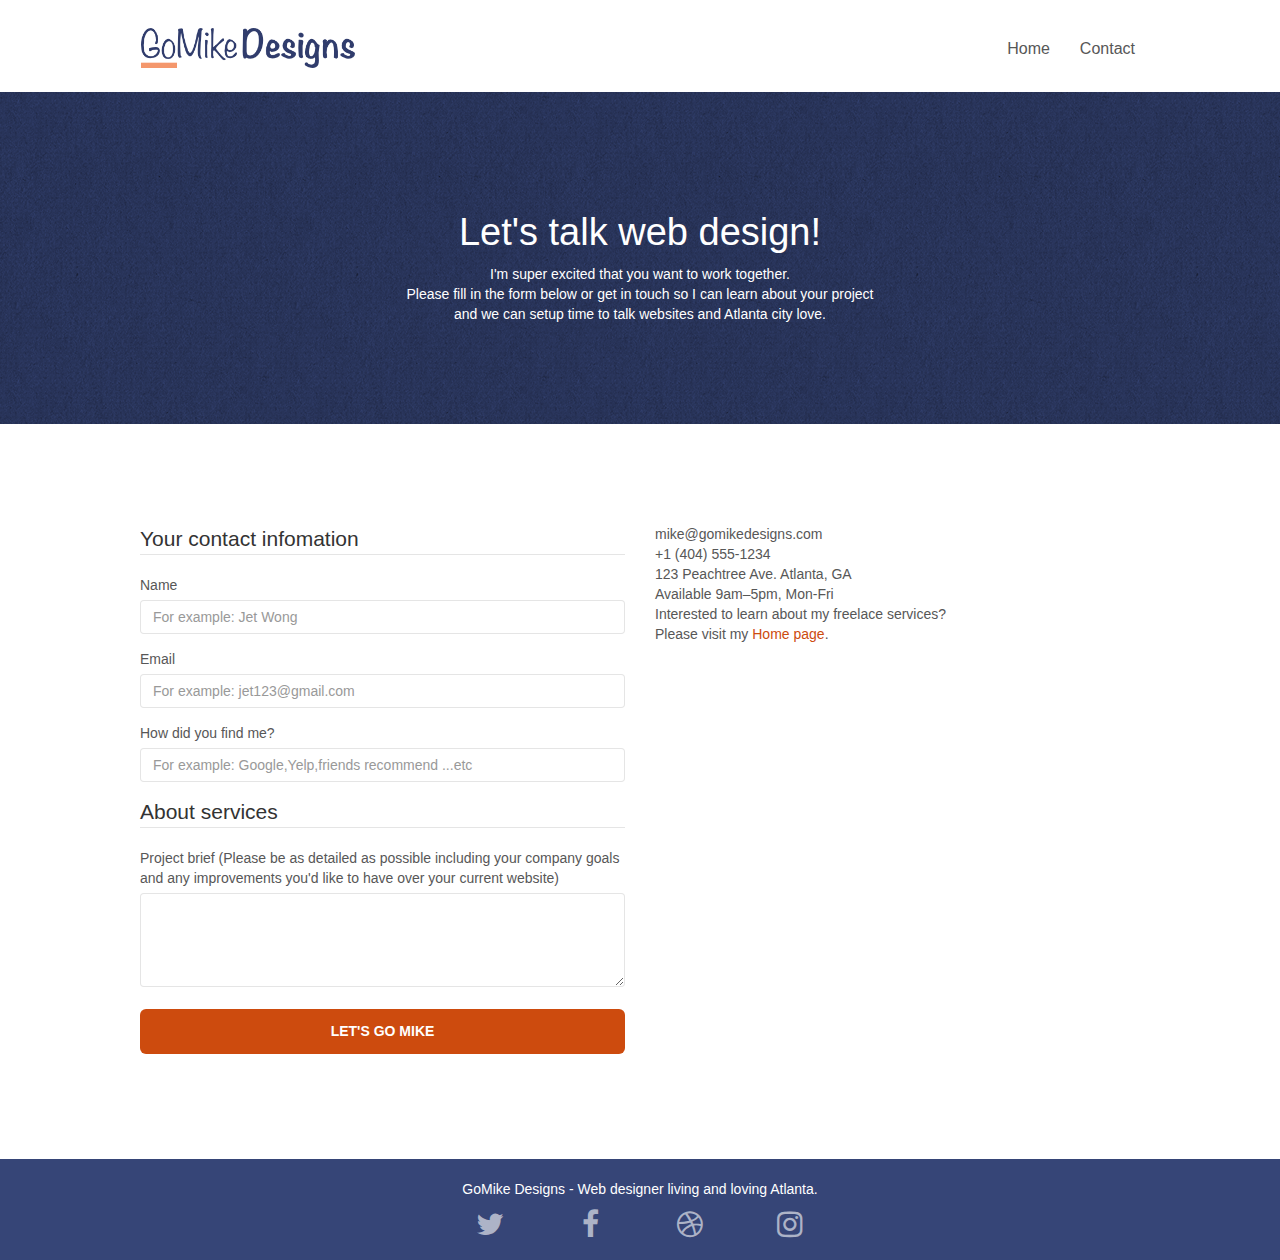
==== commit 10908c58: "remove sussess-msg fail-msg in from" ====
--- a/contact.html
+++ b/contact.html
@@ -30,11 +30,11 @@
 <body>
 <!-- Main container -->
 	<div class="page-container">
-		<header role="banner">
+		<header>
 			<!-- bloc-0 -->
 			<div class="bloc bgc-white l-bloc " id="bloc-0">
 				<div class="container bloc-sm">
-					<nav role="navigation" class="navbar row">
+					<nav class="navbar row">
 						<div class="navbar-header">	
 							<a class="navbar-brand" href="index.html">
 								<img src="img/atlanta%20web%20design%20logo.png" alt="Home page - GoMikeDedigns" height="40" />
@@ -86,7 +86,7 @@
 				<div class="container bloc-lg">
 					<div class="row">
 						<div class="col-sm-6">
-							<form id="form_1" novalidate success-msg="Your message has been sent." fail-msg="Sorry it seems that our mail server is not responding, Sorry for the inconvenience!">
+							<form id="form_1" action="includes/form_1.php" method="POST">
 								<fieldset>
 									<legend>Your contact infomation</legend>
 									<div class="form-group">
@@ -117,7 +117,7 @@
 										<label for="message">
 											Project brief (Please be as detailed as possible including your company goals and any improvements you'd like to have over your current website)<br>
 										</label>
-										<textarea id="message" type="text" class="form-control" rows="4" cols="50" required aria-required="true"></textarea>
+										<textarea id="message" class="form-control" rows="4" cols="50" required aria-required="true"></textarea>
 									</div> 
 									<button class="bloc-button btn btn-lg btn-block cta-hero btn-atomic-tangerine" type="submit">
 										Let's go Mike
@@ -146,7 +146,7 @@
 		</main>
 
 			<!-- Footer - bloc-8 -->
-		<footer role="contentinfo" class="bloc bgc-dark-slate-blue d-bloc" id="bloc-8">
+		<footer class="bloc bgc-dark-slate-blue d-bloc" id="bloc-8">
 			<div class="container bloc-sm">
 				<div class="row">
 					<div class="col-sm-12">
--- a/style.css
+++ b/style.css
@@ -285,7 +285,7 @@
 }
 
 #bloc-2-services p {
-    font-size: 11px;
+    font-size: 14px;
 }
 
 .navbar {
@@ -343,8 +343,8 @@
     border: 0px;
 }
 
-.navbar-toggle:hover {
-    background: transparent!important;
+.navbar-toggle:hover {  
+    background: transparent!important;      
 }
 
 .navbar-toggle .icon-bar {
@@ -398,6 +398,7 @@
         margin-right: 0px;
         margin-top: 20px;
     }
+    
     .nav-center.mini-nav .navbar-toggle {
         float: none;
         margin: 10px auto 0;
@@ -678,7 +679,7 @@
 }
 
 p {
-    font-size: 12px;
+    font-size: 14px;
 }
 
 .tight-width-whitespace {
@@ -708,6 +709,7 @@
 h2 {
     font-size: 22px;
     line-height: 1.4em;
+    font-weight: bolder;
 }
 
 h3 {
@@ -804,11 +806,11 @@
 }
 
 .ltc-atomic-tangerine {
-    color: #F3976C!important;
+    color: #CD4B0E!important;
 }
 
 .ltc-atomic-tangerine:hover {
-    color: #c27956!important;
+    color: #94360A!important;
 }
 
 .icon-dark-slate-blue {
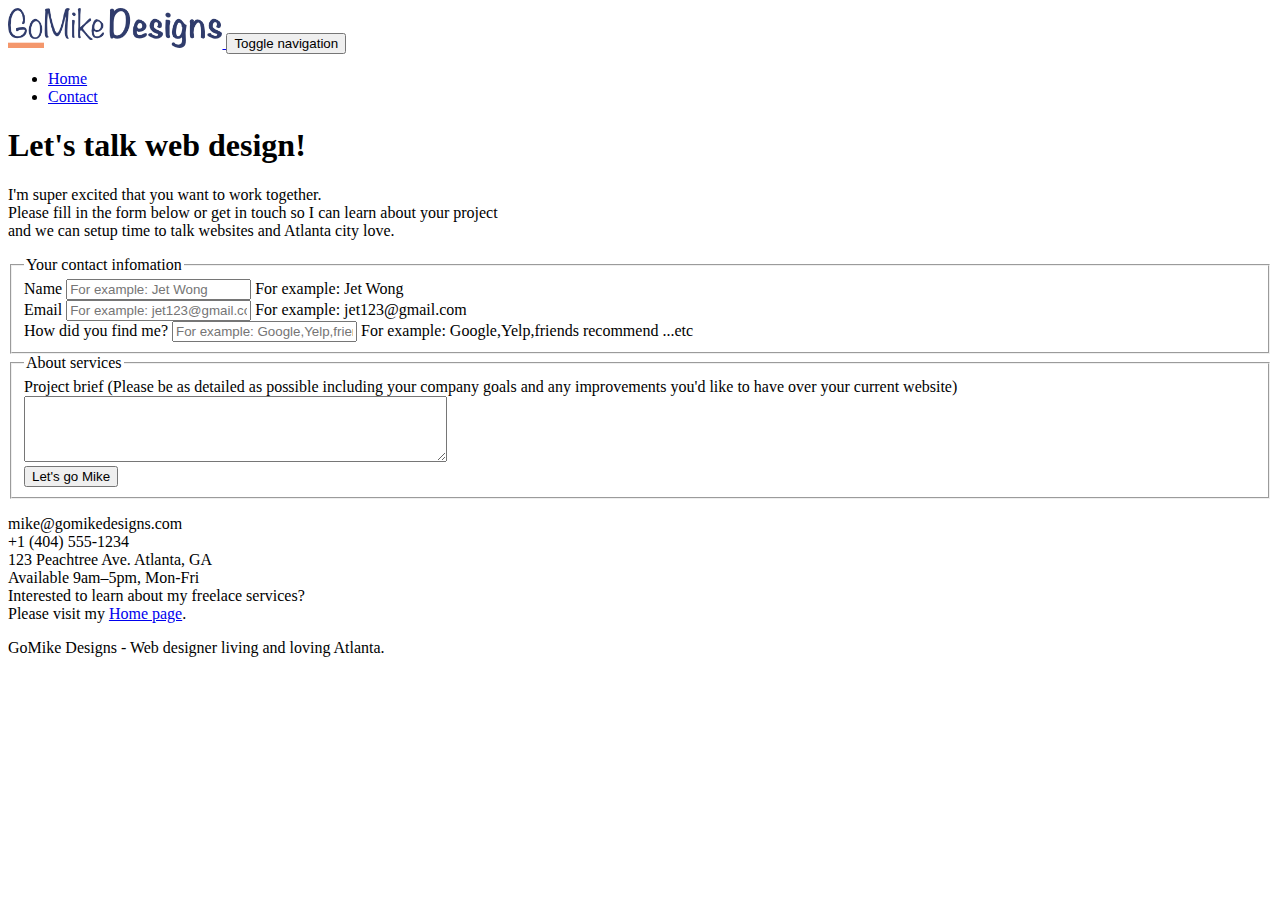
==== commit 884dcc59: "use .min version css and js" ====
--- a/contact.html
+++ b/contact.html
@@ -7,18 +7,17 @@
     <meta name="viewport" content="width=device-width, initial-scale=1.0, viewport-fit=cover">
     <link rel="shortcut icon" type="image/png" href="favicon.jpg">
     
-	<link rel="stylesheet" type="text/css" href="./css/bootstrap.css">
-	<link rel="stylesheet" type="text/css" href="style.css">
-	<link rel="stylesheet" type="text/css" href="./css/font-awesome.css">
-	<link rel="stylesheet" type="text/css" href="./css/et-line.css">
+	<link rel="stylesheet" type="text/css" href="./css/bootstrap.min.css">
+	<link rel="stylesheet" type="text/css" href="style.min.css">
+	<link rel="stylesheet" type="text/css" href="./css/font-awesome.min.css">
+	<link rel="stylesheet" type="text/css" href="./css/et-line.min.css">
 	
     
 	<script defer src="./js/jquery-3.6.0.min.js"></script>
 	<script defer src="./js/jquery-migrate-3.3.2.min.js"></script>
 	<script defer src="./js/bootstrap.min.js"></script>
-	<script defer src="./js/blocs.js"></script>
-	<script defer src="./js/jqBootstrapValidation.js"></script>
-    <script defer src="./js/formHandler.js"></script>
+	<script defer src="./js/blocs.min.js"></script>
+	<script defer src="./js/jqBootstrapValidation.min.js"></script>
     <title>Contact - GoMikeDedigns</title>
 
     
@@ -141,7 +140,9 @@
 			<!-- bloc-7 END -->
 
 			<!-- ScrollToTop Button -->
-			<a class="bloc-button btn btn-d scrollToTop" onclick="scrollToTarget('1')"><span class="fa fa-chevron-up"></span></a>
+			<a title="Back to Top" aria-label="Back to Top" aria-hidden="false" class="bloc-button btn btn-d scrollToTop" onclick="scrollToTarget('1')">
+				<span class="fa fa-chevron-up"></span>
+			</a>
 			<!-- ScrollToTop Button END-->
 		</main>
 
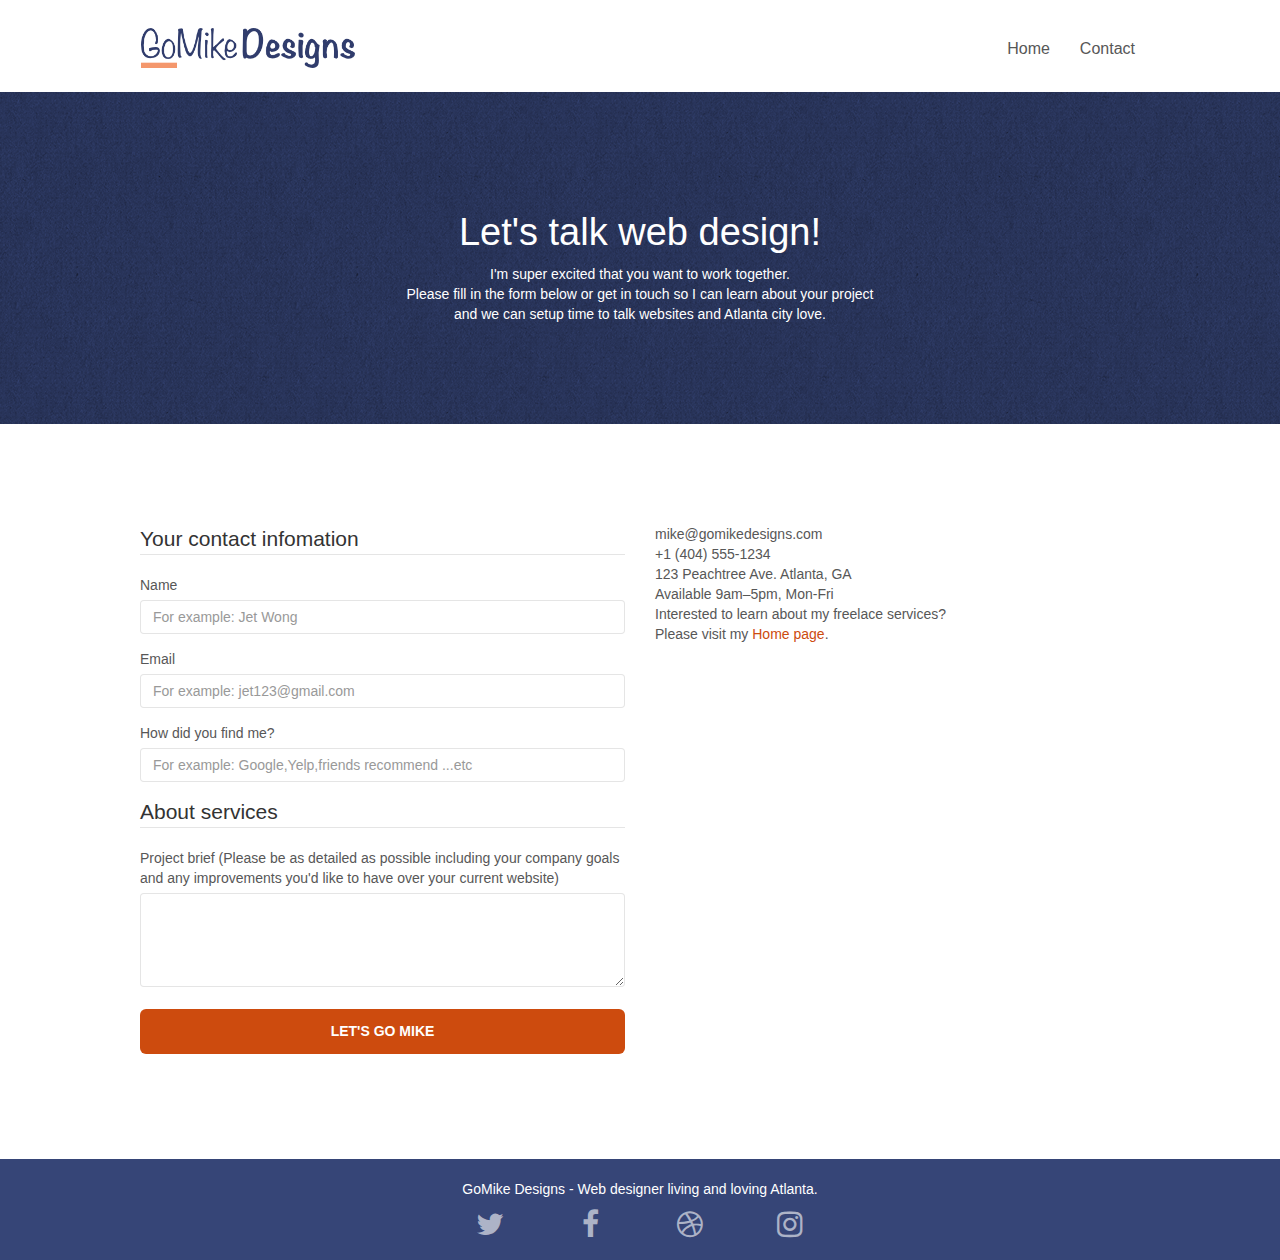
==== commit 29adb534: "add meta description and robots" ====
--- a/contact.html
+++ b/contact.html
@@ -2,11 +2,11 @@
 <html lang="en">
 <head>
     <meta charset="utf-8">
-    <meta name="keywords" content="">
-    <meta name="description" content="">
+    <meta name="description" content="Design a new web page or optimize an existing website,We can do this together!">
     <meta name="viewport" content="width=device-width, initial-scale=1.0, viewport-fit=cover">
-    <link rel="shortcut icon" type="image/png" href="favicon.jpg">
-    
+	<meta name="robots" content="index, follow">
+
+    <link rel="shortcut icon" type="image/png" href="favicon.jpg">    
 	<link rel="stylesheet" type="text/css" href="./css/bootstrap.min.css">
 	<link rel="stylesheet" type="text/css" href="style.min.css">
 	<link rel="stylesheet" type="text/css" href="./css/font-awesome.min.css">
@@ -152,7 +152,7 @@
 				<div class="row">
 					<div class="col-sm-12">
 						<p class="text-center white">
-							GoMike Designs - Web designer living and loving Atlanta.<br>
+							GoMike Designs - Web designer living and loving Atlanta.
 						</p>
 						<div class="row row-no-gutters social">
 							<div class=" col-xs-3">
--- a/style.min.css
+++ b/style.min.css
@@ -0,0 +1 @@
+body{margin:0;padding:0;background:#FFF;overflow-x:hidden;-webkit-font-smoothing:antialiased;-moz-osx-font-smoothing:grayscale}a,button{transition:all .3s ease-in-out}a:hover{text-decoration:none;cursor:pointer}#page-loading-blocs-notifaction{position:fixed;top:0;bottom:0;width:100%;z-index:100000;background:#FFF url(img/pageload-spinner.gif) no-repeat center center}.bloc{width:100%;clear:both;background:50% 50% no-repeat;padding:0 50px;-webkit-background-size:cover;-moz-background-size:cover;-o-background-size:cover;background-size:cover;position:relative}.bloc .container{padding-left:0;padding-right:0}.bloc-lg{padding:100px 50px}.bloc-md{padding:50px}.bloc-sm{padding:20px 50px}.bg-center,.bg-l-edge,.bg-r-edge,.bg-t-edge,.bg-b-edge,.bg-tl-edge,.bg-bl-edge,.bg-tr-edge,.bg-br-edge,.bg-repeat{-webkit-background-size:auto!important;-moz-background-size:auto!important;-o-background-size:auto!important;background-size:auto!important}.bg-repeat{background:repeat}.bg-t-edge{background:top no-repeat}.bloc-bg-texture::before{content:"";background-size:2px 2px;position:absolute;top:0;bottom:0;left:0;right:0}.texture-paper::before{background:url(img/texture-paper.png);background-size:280px 280px}.b-parallax{background-attachment:fixed}.d-bloc{color:rgba(255,255,255,.7)}.d-bloc button:hover{color:rgba(255,255,255,.9)}.d-bloc .icon-round,.d-bloc .icon-square,.d-bloc .icon-rounded,.d-bloc .icon-semi-rounded-a,.d-bloc .icon-semi-rounded-b{border-color:rgba(255,255,255,.9)}.d-bloc .divider-h span{border-color:rgba(255,255,255,.2)}.d-bloc .a-btn,.d-bloc .navbar a,.d-bloc .navbar-brand,.d-bloc a .icon-sm,.d-bloc a .icon-md,.d-bloc a .icon-lg,.d-bloc a .icon-xl,.d-bloc h1 a,.d-bloc h2 a,.d-bloc h3 a,.d-bloc h4 a,.d-bloc h5 a,.d-bloc h6 a,.d-bloc p a{color:rgba(255,255,255,.6)}.d-bloc .a-btn:hover,.d-bloc .navbar a:hover,.d-bloc .navbar-brand:hover,.d-bloc a:hover .icon-sm,.d-bloc a:hover .icon-md,.d-bloc a:hover .icon-lg,.d-bloc a:hover .icon-xl,.d-bloc h1 a:hover,.d-bloc h2 a:hover,.d-bloc h3 a:hover,.d-bloc h4 a:hover,.d-bloc h5 a:hover,.d-bloc h6 a:hover,.d-bloc p a:hover{color:rgba(255,255,255,1)}.d-bloc .navbar-toggle .icon-bar{background:rgba(255,255,255,1)}.d-bloc .btn-wire,.d-bloc .btn-wire:hover{color:rgba(255,255,255,1);border-color:rgba(255,255,255,1)}.d-bloc .panel{color:rgba(0,0,0,.5)}.d-bloc .panel button:hover{color:rgba(0,0,0,.7)}.d-bloc .panel icon{border-color:rgba(0,0,0,.7)}.d-bloc .panel .divider-h span{border-color:rgba(0,0,0,.1)}.d-bloc .panel .a-btn{color:rgba(0,0,0,.6)}.d-bloc .panel .a-btn:hover{color:rgba(0,0,0,1)}.d-bloc .panel .btn-wire,.d-bloc .panel .btn-wire:hover{color:rgba(0,0,0,.7);border-color:rgba(0,0,0,.3)}.d-bloc .panel,.l-bloc{color:rgba(0,0,0,.5)}.d-bloc .panel button:hover,.l-bloc button:hover{color:rgba(0,0,0,.7)}.l-bloc .icon-round,.l-bloc .icon-square,.l-bloc .icon-rounded,.l-bloc .icon-semi-rounded-a,.l-bloc .icon-semi-rounded-b{border-color:rgba(0,0,0,.7)}.d-bloc .panel .divider-h span,.l-bloc .divider-h span{border-color:rgba(0,0,0,.1)}.d-bloc .panel .a-btn,.l-bloc .a-btn,.l-bloc .navbar a,.l-bloc .navbar-brand,.l-bloc a .icon-sm,.l-bloc a .icon-md,.l-bloc a .icon-lg,.l-bloc a .icon-xl,.l-bloc h1 a,.l-bloc h2 a,.l-bloc h3 a,.l-bloc h4 a,.l-bloc h5 a,.l-bloc h6 a,.l-bloc p a{color:rgba(0,0,0,.6)}.d-bloc .panel .a-btn:hover,.l-bloc .a-btn:hover,.l-bloc .navbar a:hover,.l-bloc .navbar-brand:hover,.l-bloc a:hover .icon-sm,.l-bloc a:hover .icon-md,.l-bloc a:hover .icon-lg,.l-bloc a:hover .icon-xl,.l-bloc h1 a:hover,.l-bloc h2 a:hover,.l-bloc h3 a:hover,.l-bloc h4 a:hover,.l-bloc h5 a:hover,.l-bloc h6 a:hover,.l-bloc p a:hover{color:rgba(0,0,0,1)}.l-bloc .navbar-toggle .icon-bar{color:rgba(0,0,0,.6)}.d-bloc .panel .btn-wire,.d-bloc .panel .btn-wire:hover,.l-bloc .btn-wire,.l-bloc .btn-wire:hover{color:rgba(0,0,0,.7);border-color:rgba(0,0,0,.3)}.voffset{margin-top:30px}.voffset-lg{margin-top:80px}.row-no-gutters{margin-right:0;margin-left:0}.row.row-no-gutters>[class^="col-"],.row.row-no-gutters>[class*=" col-"]{padding-right:0;padding-left:0}#bloc-2-services p{font-size:14px}.navbar{margin-bottom:0;z-index:1}.navbar-brand{height:auto;padding:3px 15px;font-size:25px;font-weight:400;font-weight:600;line-height:44px}.navbar-brand img{max-height:200px;margin:0 5px 0 0;display:inline}.navbar-brand img[src$=svg]{min-width:100px}.nav-center .navbar-brand img{margin:0}.navbar .nav{padding-top:2px;margin-right:-16px;float:right;z-index:1}.nav>li{float:left;margin-top:4px;font-size:16px}.navbar-nav .open .dropdown-menu>li>a{text-align:inherit}.nav>li a:hover,.nav>li a:focus{background:transparent}.navbar-toggle{margin:10px 10px 0 0;border:0}.navbar-toggle:hover{background:transparent!important}.navbar-toggle .icon-bar{background-color:rgba(0,0,0,.5);width:26px}.nav-invert .navbar .nav{float:left}.nav-invert .navbar-header,.nav-invert .navbar-brand{float:right;position:relative;z-index:2}@media (min-width:768px){.site-navigation{position:absolute;top:50%;right:20px;transform:translate(0,-50%);-webkit-transform:translateY(-50%)}.nav>li .dropdown-menu a,.nav>li .dropdown-menu a:hover{color:#484848}.nav-invert .site-navigation{left:0;right:0}.nav-center{text-align:center}.nav-center .navbar-header{width:100%}.nav-center .navbar-header,.nav-center .navbar-brand,.nav-center .nav>li{float:none;display:inline-block}.nav-center .site-navigation{position:relative;width:100%;right:0;margin-right:0;margin-top:20px}.nav-center.mini-nav .navbar-toggle{float:none;margin:10px auto 0}}.nav>li>.dropdown a{background:none!important;display:block;padding:14px 15px}nav .caret{margin:0 5px}.dropdown-menu .dropdown-menu{top:-8px;left:100%}.dropdown-menu .dropmenu-flow-right{top:100%;left:0;margin-left:-1px;border-top-left-radius:0;border-top-right-radius:0}.dropdown-menu .dropdown span{border:4px solid #000;border-top-color:transparent;border-right-color:transparent;border-bottom-color:transparent;margin:6px -5px 0 0!important;float:right}.mg-md{margin-top:10px;margin-bottom:20px}.mg-lg{margin-top:10px;margin-bottom:40px}.btn{margin:0 5px 5px 0}.btn.pull-right{margin:0 0 5px 5px}.btn-d,.btn-d:hover,.btn-d:focus{color:#FFF;background:rgba(0,0,0,.3)}.btn-rd{border-radius:40px}.btn-clean{border:1px solid rgba(0,0,0,.08);border-bottom-color:rgba(0,0,0,.1);text-shadow:0 1px 0 rgba(0,0,1,.1);box-shadow:0 1px 3px rgba(0,0,1,.25),inset 0 1px 0 0 rgba(255,255,255,.15)}.icon-md{font-size:30px!important}.icon-lg{font-size:60px!important}.sm-shadow{text-shadow:0 1px 2px rgba(0,0,0,.3)}.panel-sq,.panel-sq .panel-heading,.panel-sq .panel-footer{border-radius:0}.panel-rd{border-radius:30px}.panel-rd .panel-heading{border-radius:29px 29px 0 0}.panel-rd .panel-footer{border-radius:0 0 29px 29px}.form-control{border-color:rgba(0,0,0,.1);box-shadow:none}.scrollToTop{width:40px;height:40px;position:fixed;bottom:20px;right:20px;opacity:0;z-index:500;transition:all .3s ease-in-out}.scrollToTop span{margin-top:6px}.showScrollTop{font-size:14px;opacity:1}a[data-lightbox]{position:relative;display:block;text-align:center}a[data-lightbox]:hover::before{content:"+";font-family:"HelveticaNeue-Light","Helvetica Neue Light","Helvetica Neue",Helvetica,Arial;font-size:32px;width:50px;height:50px;margin-left:-25px;border-radius:50%;background:rgba(0,0,0,.6);color:#FFF;font-weight:100;z-index:1;position:absolute;top:50%;transform:translateY(-50%);-webkit-transform:translateY(-50%)}a[data-lightbox]:hover img{opacity:.6;-webkit-animation-fill-mode:none;animation-fill-mode:none}#lightbox-modal{display:flex;align-items:center}#lightbox-modal .modal-dialog{width:90%;max-width:900px;margin:0 auto 0}#lightbox-modal .modal-dialog img{max-height:90vh;margin:0 auto}.lightbox-caption{padding:20px;color:#FFF;background:rgba(0,0,0,.5);position:absolute;left:15px;right:15px;bottom:5px}.close-lightbox{color:#FFF;font-size:30px;position:absolute;top:20px;right:20px;z-index:20;background:rgba(0,0,0,.5);border:none;line-height:30px;padding:0 9px 5px}.close-lightbox:hover,.next-lightbox:hover,.prev-lightbox:hover{opacity:1;color:#FFF}.next-lightbox,.prev-lightbox{font-size:20px;color:rgba(255,255,255,.9);background:rgba(0,0,0,.5);transition:all .2s ease-in-out;position:absolute;top:45%;z-index:1;opacity:.4}.next-lightbox{padding:6px 8px 1px 13px;right:25px}.prev-lightbox{padding:6px 13px 1px 10px;left:25px}.snapshot-lb .modal-body{padding-bottom:45px}.snapshot-lb .lightbox-caption{padding:0;color:rgba(0,0,0,.5);background:none}h1,h2,h3,h4,h5,h6,p,label,.btn,a{font-family:"helvetica";font-weight:400;color:#575757!important}.container{max-width:1000px}.hero-bloc-text{font-size:38px}.hero-bloc-text-sub{font-size:36px}.statement-bloc-text{line-height:26px;font-style:italic;font-size:20px;text-align:center;font-weight:lighter;max-width:520px;margin:auto auto auto auto}p{font-size:14px}.tight-width-whitespace{max-width:600px;margin:auto auto auto auto}.h1{font-size:20px;font-family:"Open Sans"}.cta-hero{margin-top:22px;color:#FFFFFF!important;text-transform:uppercase;padding:12px 28px 12px 28px;font-size:1em;font-weight:700}.social{max-width:400px;margin:auto auto auto auto}h2{font-size:22px;line-height:1.4em;font-weight:bolder}h3{font-size:15px;text-transform:uppercase;font-weight:700;color:#333333!important}.med-width-whitespace{max-width:800px;margin:auto auto auto auto;box-shadow:0 0 0 #000}h1{color:#333333!important}h4{color:#333333!important}.icons{margin-bottom:14px;margin-top:24px}.white{color:#FFFFFF!important}.portfolio-thumb{margin-bottom:24px}.portfolio-row{margin-bottom:44px;margin-top:50px}.avatar{box-shadow:0 4px 9px rgba(0,0,0,.3)}.black-background{background-color:rgba(35,31,32,.7);padding:40px 40px 40px 40px}.bold-link{font-weight:900;text-decoration:underline!important}.service-header{font-size:15px;font-weight:700;text-transform:uppercase}.bgc-white{background-color:#FFF}.bgc-dark-slate-blue{background-color:#364577}.bgc-atomic-tangerine{background-color:#F3976C}.tc-white{color:#364577!important}.btn-atomic-tangerine{background:#CD4B0E;color:#FFFFFF!important}.btn-atomic-tangerine:hover{background:#94360A!important;color:#FFFFFF!important}.ltc-white{color:#FFFFFF!important}.ltc-white:hover{color:#cccccc!important}.ltc-atomic-tangerine{color:#CD4B0E!important}.ltc-atomic-tangerine:hover{color:#94360A!important}.icon-dark-slate-blue{color:#364577!important;border-color:#364577!important}.bg-dots-bg{background-image:url(img/dots-bg.png)}.bg-lines-h2-bg{background-image:url(img/lines-h2-bg.png)}.bg-atlanta-20made-20sign{background-image:url(img/atlanta-made-sign.jpg)}.bg-atlanta-20made-20sign-20orange{background-image:url(img/atlanta-made-sign-orange.jpg)}@media (max-width:1024px){.bloc{padding-left:20px;padding-right:20px}.bloc.full-width-bloc,.bloc-tile-2.full-width-bloc .container,.bloc-tile-3.full-width-bloc .container,.bloc-tile-4.full-width-bloc .container{padding-left:0;padding-right:0}}@media (max-width:992px) and (min-width:768px){.navbar .nav{max-width:80%}.nav-center.navbar .nav{max-width:100%}}@media (max-width:991px){.container{width:100%}.b-parallax{background-attachment:scroll}.page-container,#hero-bloc{overflow-x:hidden;position:relative}.bloc-group,.bloc-group .bloc{display:block;width:100%}.bloc-fill-screen .fill-bloc-top-edge,.bloc-fill-screen .fill-bloc-bottom-edge{padding:0 20px}}@media (max-width:767px){.page-container{overflow-x:hidden;position:relative}h1,h2,h3,h4,h5,h6,p,#disqus_thread{padding-left:10px!important;padding-right:10px!important}.b-parallax{background-attachment:scroll}.navbar .nav{padding-top:0;border-top:1px solid rgba(0,0,0,.2);float:none!important}.navbar.row{margin-left:0;margin-right:0}.site-navigation{position:inherit;transform:none;-webkit-transform:none;-ms-transform:none}.nav>li{margin-top:0;border-bottom:1px solid rgba(0,0,0,.1);background:rgba(0,0,0,.05);text-align:left;padding-left:15px;width:100%}.nav>li:hover{background:rgba(0,0,0,.08)}.dropdown .dropdown a .caret{float:none;margin:5px 0 0 10px!important;border:4px solid #000;border-bottom-color:transparent;border-right-color:transparent;border-left-color:transparent}#hero-bloc .navbar .nav{background:rgba(0,0,0,.8)}#hero-bloc .navbar .nav a{color:rgba(255,255,255,.6)}.hero{padding:50px 0}.hero-nav{left:-1px;right:-1px}.navbar-collapse{padding:0;overflow-x:hidden;-webkit-box-shadow:none;box-shadow:none}.navbar-brand img{max-height:40px;width:auto}.nav-invert .navbar-header{float:none;width:100%}.nav-invert .navbar-toggle{float:left;margin-left:10px}.bloc{padding-left:0;padding-right:0}.bloc-xxl,.bloc-xl,.bloc-lg{padding:40px 0}.bloc-sm,.bloc-md{padding-left:0;padding-right:0}.bloc-tile-2 .container,.bloc-tile-3 .container,.bloc-tile-4 .container,.bloc-fill-screen .fill-bloc-top-edge,.bloc-fill-screen .fill-bloc-bottom-edge{padding-left:0;padding-right:0}.a-block{padding:0 10px}.btn-dwn{display:none}.voffset{margin-top:5px}.voffset-md{margin-top:20px}.voffset-lg{margin-top:30px}form{padding:5px}.close-lightbox{display:inline-block}.blocsapp-device-iphone5{background-size:216px 425px;padding-top:60px;width:216px;height:425px}.blocsapp-device-iphone5 img{width:180px;height:320px}}.header--hight-contrast{color:#FFF}@media (max-width:400px){.bloc{padding-left:0;padding-right:0}}@media (max-width:767px){.bloc-mob-center-text{text-align:center}}